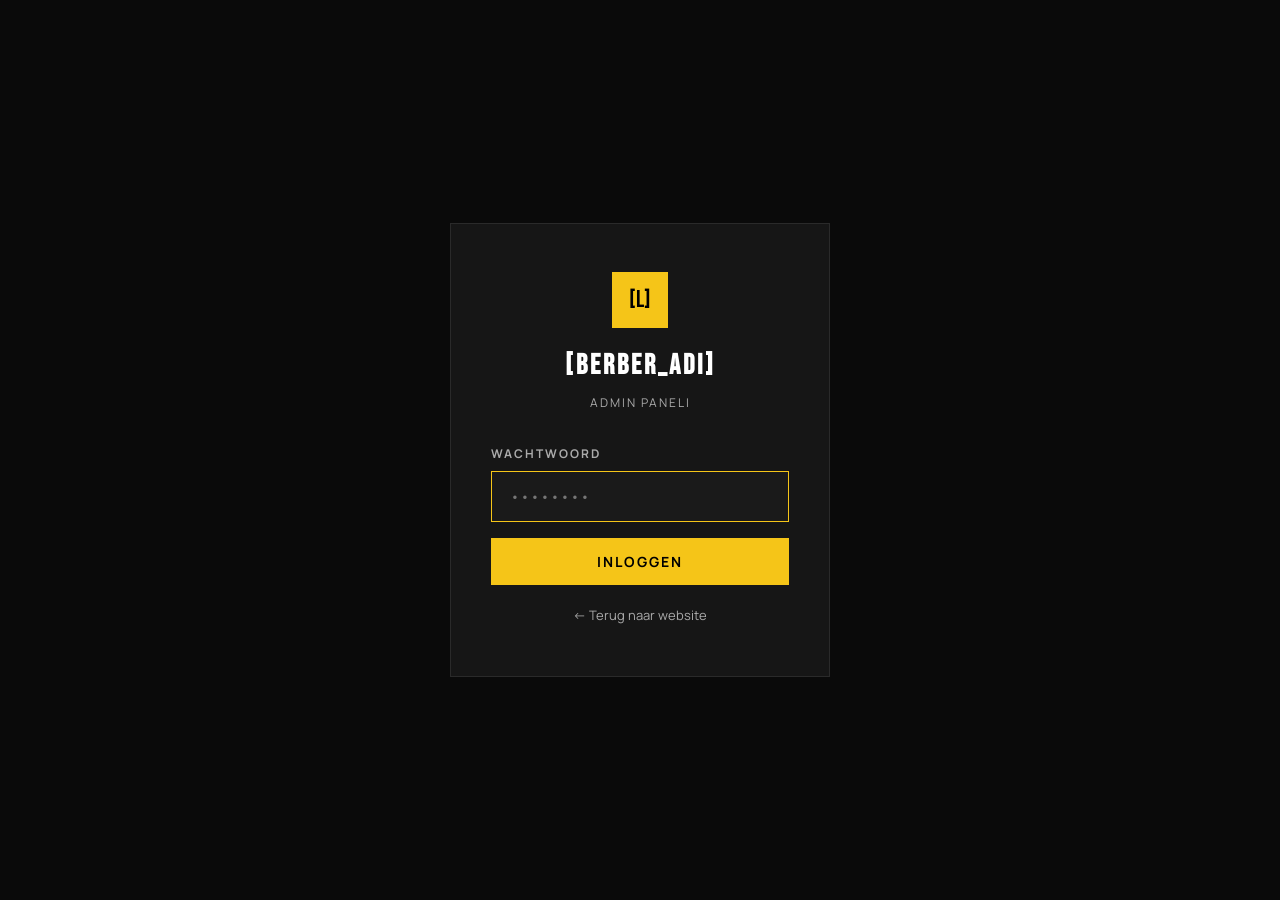
==== admin.html @ 6f7554a9 "feat(admin): add password-protected admin panel at /admin.html - Login screen with password (default" ====
<!DOCTYPE html>
<html lang="nl">
<head>
  <meta charset="UTF-8">
  <meta name="viewport" content="width=device-width, initial-scale=1.0">
  <title>Admin — [BERBER_ADI] Barbershop</title>
  <link rel="stylesheet" href="style.css">
</head>
<body class="admin-body">

  <!-- LOGIN SCREEN -->
  <div class="admin-login" id="admin-login">
    <div class="admin-login-box">
      <div class="admin-login-logo">[L]</div>
      <h1 class="admin-login-title">[BERBER_ADI]</h1>
      <p class="admin-login-sub">Admin Paneli</p>
      <div class="admin-login-error" id="login-error">Onjuist wachtwoord</div>
      <form id="login-form" class="admin-login-form">
        <div class="form-group">
          <label>Wachtwoord</label>
          <input type="password" id="login-password" placeholder="••••••••" autofocus>
        </div>
        <button type="submit" class="btn btn-primary" style="width:100%;justify-content:center;">
          Inloggen
        </button>
      </form>
      <a href="index.html" class="admin-back-link">← Terug naar website</a>
    </div>
  </div>

  <!-- ADMIN DASHBOARD -->
  <div class="admin-dashboard" id="admin-dashboard" style="display:none;">

    <!-- SIDEBAR -->
    <aside class="admin-sidebar">
      <div class="admin-sidebar-logo">
        <div class="admin-sidebar-icon">[L]</div>
        <div>
          <div class="admin-sidebar-brand">[BERBER_ADI]</div>
          <div class="admin-sidebar-role">Admin</div>
        </div>
      </div>
      <nav class="admin-nav">
        <a href="#" class="admin-nav-item active" data-view="dashboard">
          <svg width="16" height="16" viewBox="0 0 24 24" fill="none" stroke="currentColor" stroke-width="2"><rect x="3" y="3" width="7" height="7"/><rect x="14" y="3" width="7" height="7"/><rect x="14" y="14" width="7" height="7"/><rect x="3" y="14" width="7" height="7"/></svg>
          Dashboard
        </a>
        <a href="#" class="admin-nav-item" data-view="bookings">
          <svg width="16" height="16" viewBox="0 0 24 24" fill="none" stroke="currentColor" stroke-width="2"><rect x="3" y="4" width="18" height="18" rx="2"/><line x1="16" y1="2" x2="16" y2="6"/><line x1="8" y1="2" x2="8" y2="6"/><line x1="3" y1="10" x2="21" y2="10"/></svg>
          Reserveringen
        </a>
        <a href="#" class="admin-nav-item" data-view="today">
          <svg width="16" height="16" viewBox="0 0 24 24" fill="none" stroke="currentColor" stroke-width="2"><circle cx="12" cy="12" r="10"/><polyline points="12 6 12 12 16 14"/></svg>
          Vandaag
        </a>
      </nav>
      <div class="admin-sidebar-footer">
        <a href="index.html" class="admin-nav-item">
          <svg width="16" height="16" viewBox="0 0 24 24" fill="none" stroke="currentColor" stroke-width="2"><path d="M3 9l9-7 9 7v11a2 2 0 01-2 2H5a2 2 0 01-2-2z"/><polyline points="9 22 9 12 15 12 15 22"/></svg>
          Website
        </a>
        <button class="admin-nav-item admin-logout" id="btn-logout">
          <svg width="16" height="16" viewBox="0 0 24 24" fill="none" stroke="currentColor" stroke-width="2"><path d="M9 21H5a2 2 0 01-2-2V5a2 2 0 012-2h4"/><polyline points="16 17 21 12 16 7"/><line x1="21" y1="12" x2="9" y2="12"/></svg>
          Uitloggen
        </button>
      </div>
    </aside>

    <!-- MAIN CONTENT -->
    <main class="admin-main">

      <!-- DASHBOARD VIEW -->
      <div class="admin-view active" id="view-dashboard">
        <div class="admin-topbar">
          <h2 class="admin-page-title">Dashboard</h2>
          <div class="admin-date" id="admin-today-date"></div>
        </div>

        <div class="admin-stats">
          <div class="admin-stat-card">
            <div class="admin-stat-icon" style="background:rgba(245,197,24,0.1);color:var(--accent-color);">
              <svg width="20" height="20" viewBox="0 0 24 24" fill="none" stroke="currentColor" stroke-width="2"><rect x="3" y="4" width="18" height="18" rx="2"/><line x1="16" y1="2" x2="16" y2="6"/><line x1="8" y1="2" x2="8" y2="6"/><line x1="3" y1="10" x2="21" y2="10"/></svg>
            </div>
            <div class="admin-stat-value" id="stat-today">0</div>
            <div class="admin-stat-label">Vandaag</div>
          </div>
          <div class="admin-stat-card">
            <div class="admin-stat-icon" style="background:rgba(99,102,241,0.1);color:#6366f1;">
              <svg width="20" height="20" viewBox="0 0 24 24" fill="none" stroke="currentColor" stroke-width="2"><path d="M17 21v-2a4 4 0 00-4-4H5a4 4 0 00-4 4v2"/><circle cx="9" cy="7" r="4"/><path d="M23 21v-2a4 4 0 00-3-3.87"/><path d="M16 3.13a4 4 0 010 7.75"/></svg>
            </div>
            <div class="admin-stat-value" id="stat-total">0</div>
            <div class="admin-stat-label">Totaal</div>
          </div>
          <div class="admin-stat-card">
            <div class="admin-stat-icon" style="background:rgba(34,197,94,0.1);color:#22c55e;">
              <svg width="20" height="20" viewBox="0 0 24 24" fill="none" stroke="currentColor" stroke-width="2"><polyline points="20 6 9 17 4 12"/></svg>
            </div>
            <div class="admin-stat-value" id="stat-confirmed">0</div>
            <div class="admin-stat-label">Bevestigd</div>
          </div>
          <div class="admin-stat-card">
            <div class="admin-stat-icon" style="background:rgba(234,179,8,0.1);color:#eab308;">
              <svg width="20" height="20" viewBox="0 0 24 24" fill="none" stroke="currentColor" stroke-width="2"><circle cx="12" cy="12" r="10"/><line x1="12" y1="8" x2="12" y2="12"/><line x1="12" y1="16" x2="12.01" y2="16"/></svg>
            </div>
            <div class="admin-stat-value" id="stat-pending">0</div>
            <div class="admin-stat-label">In afwachting</div>
          </div>
        </div>

        <!-- RECENT BOOKINGS -->
        <div class="admin-section">
          <div class="admin-section-header">
            <h3 class="admin-section-title">Recente Reserveringen</h3>
            <a href="#" class="admin-link" data-view="bookings">Bekijk alles →</a>
          </div>
          <div id="recent-list"></div>
        </div>
      </div>

      <!-- BOOKINGS VIEW -->
      <div class="admin-view" id="view-bookings">
        <div class="admin-topbar">
          <h2 class="admin-page-title">Alle Reserveringen</h2>
          <div class="admin-filters">
            <button class="admin-filter-btn active" data-filter="all">Alle</button>
            <button class="admin-filter-btn" data-filter="pending">In afwachting</button>
            <button class="admin-filter-btn" data-filter="confirmed">Bevestigd</button>
            <button class="admin-filter-btn" data-filter="cancelled">Geannuleerd</button>
          </div>
        </div>
        <div id="bookings-list"></div>
      </div>

      <!-- TODAY VIEW -->
      <div class="admin-view" id="view-today">
        <div class="admin-topbar">
          <h2 class="admin-page-title">Vandaag</h2>
          <div class="admin-date" id="today-full-date"></div>
        </div>
        <div id="today-list"></div>
      </div>

    </main>
  </div>

  <script src="admin.js"></script>
</body>
</html>
---- style.css ----
/* ============================================
   BERBER TASLAK - Özelleştirme Değişkenleri
   ============================================
   Aşağıdaki değerleri her berber için değiştir:
   - --accent-color: Vurgu rengi (varsayılan sarı)
   - Font ve renkleri isteğe göre ayarla
   ============================================ */

@import url('https://fonts.googleapis.com/css2?family=Bebas+Neue&family=Manrope:wght@300;400;500;600;700&display=swap');

:root {
  --bg-primary: #0e0e0e;
  --bg-secondary: #161616;
  --bg-card: #1a1a1a;
  --accent-color: #f5c518;
  --accent-hover: #c9a200;
  --text-primary: #ffffff;
  --text-secondary: #aaaaaa;
  --border-color: #2a2a2a;
  --font-heading: 'Bebas Neue', sans-serif;
  --font-body: 'Manrope', sans-serif;
}

/* ---- RESET & BASE ---- */
*, *::before, *::after { box-sizing: border-box; margin: 0; padding: 0; }

html { scroll-behavior: smooth; }

body {
  background-color: var(--bg-primary);
  color: var(--text-primary);
  font-family: var(--font-body);
  font-size: 16px;
  line-height: 1.6;
  overflow-x: hidden;
}

a { text-decoration: none; color: inherit; }
img { max-width: 100%; display: block; }
ul { list-style: none; }

/* ---- UTILITY ---- */
.container { max-width: 1200px; margin: 0 auto; padding: 0 24px; }
.section-pad { padding: 100px 0; }
.section-pad-sm { padding: 60px 0; }

.tag {
  display: inline-block;
  font-family: var(--font-body);
  font-size: 12px;
  font-weight: 700;
  letter-spacing: 3px;
  text-transform: uppercase;
  color: var(--accent-color);
  margin-bottom: 16px;
}

.section-title {
  font-family: var(--font-heading);
  font-size: clamp(42px, 7vw, 80px);
  letter-spacing: 3px;
  line-height: 1;
  text-transform: uppercase;
  margin-bottom: 20px;
}

.section-title span { color: var(--accent-color); }

.section-desc {
  font-size: 16px;
  color: var(--text-secondary);
  max-width: 560px;
  line-height: 1.8;
}

.divider {
  width: 60px;
  height: 3px;
  background: var(--accent-color);
  margin: 24px 0;
}

/* ---- BUTTONS ---- */
.btn {
  display: inline-flex;
  align-items: center;
  gap: 10px;
  padding: 14px 32px;
  font-family: var(--font-body);
  font-size: 14px;
  font-weight: 700;
  letter-spacing: 2px;
  text-transform: uppercase;
  border: none;
  cursor: pointer;
  transition: all 0.3s ease;
}

.btn-primary {
  background: var(--accent-color);
  color: #000;
}

.btn-primary:hover {
  background: var(--accent-hover);
  transform: translateY(-2px);
}

.btn-outline {
  background: transparent;
  color: var(--text-primary);
  border: 2px solid var(--text-primary);
}

.btn-outline:hover {
  background: var(--text-primary);
  color: #000;
  transform: translateY(-2px);
}

.btn-dark {
  background: #000;
  color: var(--text-primary);
  border: 2px solid #000;
}

.btn-dark:hover {
  background: var(--accent-color);
  border-color: var(--accent-color);
  color: #000;
  transform: translateY(-2px);
}

/* ---- NAVBAR ---- */
.navbar {
  position: fixed;
  top: 0; left: 0; right: 0;
  z-index: 1000;
  padding: 0 32px;
  height: 80px;
  display: flex;
  align-items: center;
  justify-content: space-between;
  background: rgba(10, 10, 10, 0.97);
  backdrop-filter: blur(16px);
  border-bottom: 1px solid rgba(255,255,255,0.06);
  transition: background 0.3s;
}

.navbar.scrolled {
  background: rgba(8,8,8,1);
  box-shadow: 0 4px 40px rgba(0,0,0,0.7);
}

/* LOGO */
.nav-logo {
  display: flex;
  align-items: center;
  gap: 14px;
  text-decoration: none;
}

.nav-logo img {
  height: 52px;
  width: auto;
  object-fit: contain;
}

.nav-logo-placeholder {
  width: 52px;
  height: 52px;
  background: var(--accent-color);
  display: flex;
  align-items: center;
  justify-content: center;
  font-family: var(--font-heading);
  font-size: 24px;
  color: #000;
  letter-spacing: 1px;
  flex-shrink: 0;
}

/* Logo metni — iki satır: isim üstte, BARBERSHOP altta */
.nav-brand {
  display: flex;
  flex-direction: column;
  line-height: 1.1;
}

.nav-brand-name {
  font-family: var(--font-heading);
  font-size: 20px;
  letter-spacing: 3px;
  color: var(--text-primary);
  text-transform: uppercase;
}

.nav-brand-sub {
  font-family: var(--font-heading);
  font-size: 13px;
  letter-spacing: 5px;
  color: var(--accent-color);
  text-transform: uppercase;
}

/* NAV MENU */
.nav-menu {
  display: flex;
  align-items: center;
  gap: 32px;
}

.nav-menu a {
  font-size: 12px;
  font-weight: 700;
  letter-spacing: 2.5px;
  text-transform: uppercase;
  color: var(--text-secondary);
  transition: color 0.3s;
  position: relative;
  white-space: nowrap;
}

.nav-menu a::after {
  content: '';
  position: absolute;
  bottom: -4px; left: 0; right: 0;
  height: 2px;
  background: var(--accent-color);
  transform: scaleX(0);
  transition: transform 0.3s;
}

.nav-menu a:hover,
.nav-menu a.active { color: var(--text-primary); }

.nav-menu a:hover::after,
.nav-menu a.active::after { transform: scaleX(1); }

/* NAV BUTONLAR — birebir: outline "ARA" + dolu "RANDEVU AL" */
.nav-actions {
  display: flex;
  align-items: center;
  gap: 10px;
}

.nav-btn-call {
  display: inline-flex;
  align-items: center;
  gap: 8px;
  padding: 11px 22px;
  font-family: var(--font-body);
  font-size: 12px;
  font-weight: 700;
  letter-spacing: 2px;
  text-transform: uppercase;
  color: var(--text-primary);
  background: transparent;
  border: 1.5px solid rgba(255,255,255,0.5);
  cursor: pointer;
  transition: all 0.3s;
  white-space: nowrap;
}

.nav-btn-call:hover {
  border-color: var(--text-primary);
  background: rgba(255,255,255,0.05);
}

.nav-btn-book {
  display: inline-flex;
  align-items: center;
  gap: 8px;
  padding: 11px 22px;
  font-family: var(--font-body);
  font-size: 12px;
  font-weight: 700;
  letter-spacing: 2px;
  text-transform: uppercase;
  color: #000;
  background: var(--accent-color);
  border: 1.5px solid var(--accent-color);
  cursor: pointer;
  transition: all 0.3s;
  white-space: nowrap;
}

.nav-btn-book:hover {
  background: var(--accent-hover);
  border-color: var(--accent-hover);
}

.nav-phone { display: none; }

.hamburger {
  display: none;
  flex-direction: column;
  gap: 5px;
  background: none;
  border: none;
  cursor: pointer;
  padding: 4px;
}

.hamburger span {
  display: block;
  width: 26px;
  height: 2px;
  background: var(--text-primary);
  transition: all 0.3s;
}

.hamburger.open span:nth-child(1) { transform: translateY(7px) rotate(45deg); }
.hamburger.open span:nth-child(2) { opacity: 0; }
.hamburger.open span:nth-child(3) { transform: translateY(-7px) rotate(-45deg); }

/* Mobile menu */
.mobile-menu {
  display: none;
  position: fixed;
  top: 80px; left: 0; right: 0;
  background: var(--bg-secondary);
  border-bottom: 1px solid var(--border-color);
  padding: 32px 24px;
  z-index: 999;
  flex-direction: column;
  gap: 24px;
}

.mobile-menu.open { display: flex; }

.mobile-menu a {
  font-size: 15px;
  font-weight: 600;
  letter-spacing: 2px;
  text-transform: uppercase;
  color: var(--text-secondary);
  transition: color 0.3s;
  border-bottom: 1px solid var(--border-color);
  padding-bottom: 16px;
}

.mobile-menu a:last-child { border-bottom: none; }
.mobile-menu a:hover { color: var(--accent-color); }

/* ---- LANG SWITCHER ---- */
.lang-switcher {
  display: flex;
  align-items: center;
  gap: 2px;
  margin-right: 6px;
  border: 1.5px solid rgba(255,255,255,0.2);
  padding: 4px 2px;
}

.lang-btn {
  background: none;
  border: none;
  color: var(--text-secondary);
  font-family: var(--font-body);
  font-size: 11px;
  font-weight: 700;
  letter-spacing: 1.5px;
  cursor: pointer;
  padding: 3px 8px;
  transition: color 0.2s;
  text-transform: uppercase;
}

.lang-btn.active { color: var(--accent-color); }
.lang-btn:hover:not(.active) { color: var(--text-primary); }

.lang-divider {
  color: rgba(255,255,255,0.2);
  font-size: 12px;
  pointer-events: none;
}

/* ---- HERO DEKORATİF ARKA PLAN YAZISI ---- */
.hero-deco {
  position: absolute;
  inset: 0;
  z-index: 1;
  display: flex;
  align-items: center;
  justify-content: center;
  pointer-events: none;
  overflow: hidden;
}

.hero-deco-text {
  font-family: var(--font-heading);
  font-size: clamp(100px, 18vw, 260px);
  letter-spacing: 12px;
  text-transform: uppercase;
  color: transparent;
  -webkit-text-stroke: 1.5px rgba(255,255,255,0.10);
  white-space: nowrap;
  user-select: none;
  line-height: 0.85;
  text-align: center;
}

/* ---- HERO ---- */
.hero {
  min-height: 100vh;
  position: relative;
  display: flex;
  align-items: flex-end;
  padding-bottom: 100px;
  overflow: hidden;
}

/* HERO ARKA PLAN FOTO PLACEHOLDER */
.hero-bg {
  position: absolute;
  inset: 0;
  background-color: #1a1a1a;
  background-image: url('images/hero-bg.jpg'); /* HERO FOTOĞRAFI BURAYA */
  background-size: cover;
  background-position: center top;
}

.hero-bg::after {
  content: '';
  position: absolute;
  inset: 0;
  background: linear-gradient(
    to bottom,
    rgba(0,0,0,0.3) 0%,
    rgba(0,0,0,0.5) 40%,
    rgba(14,14,14,0.95) 100%
  );
}

.hero-content {
  position: relative;
  z-index: 2;
  width: 100%;
}

.hero-content .container {
  display: flex;
  flex-direction: column;
  gap: 32px;
}

.hero-eyebrow {
  font-size: 13px;
  font-weight: 700;
  letter-spacing: 5px;
  text-transform: uppercase;
  color: var(--accent-color);
}

.hero-title {
  font-family: var(--font-heading);
  font-size: clamp(60px, 12vw, 160px);
  line-height: 0.9;
  letter-spacing: 4px;
  text-transform: uppercase;
}

.hero-title .highlight { color: var(--accent-color); }

.hero-subtitle {
  font-size: 17px;
  color: var(--text-secondary);
  max-width: 500px;
  line-height: 1.8;
}

.hero-actions {
  display: flex;
  gap: 16px;
  flex-wrap: wrap;
}

.hero-rating {
  display: flex;
  align-items: center;
  gap: 14px;
  padding: 16px 24px;
  background: rgba(255,255,255,0.05);
  border: 1px solid var(--border-color);
  backdrop-filter: blur(10px);
  width: fit-content;
}

.hero-rating .stars { color: var(--accent-color); font-size: 18px; letter-spacing: 3px; }
.hero-rating .rating-text { font-size: 13px; color: var(--text-secondary); }
.hero-rating .rating-text strong { color: var(--text-primary); font-size: 20px; display: block; }

/* ---- SERVICES GRID ---- */
.services-grid {
  display: grid;
  grid-template-columns: repeat(3, 1fr);
  gap: 2px;
  margin-top: 60px;
}

.service-card {
  position: relative;
  overflow: hidden;
  aspect-ratio: 4/5;
  background: var(--bg-card);
  cursor: pointer;
}

/* SERVİS KART FOTOĞRAF PLACEHOLDER */
.service-card-img {
  width: 100%;
  height: 100%;
  object-fit: cover;
  transition: transform 0.6s ease;
}

.service-card-placeholder {
  width: 100%;
  height: 100%;
  background: linear-gradient(135deg, #1a1a1a 0%, #2a2a2a 100%);
  display: flex;
  align-items: center;
  justify-content: center;
  font-family: var(--font-heading);
  font-size: 40px;
  color: var(--border-color);
  letter-spacing: 3px;
}

.service-card:hover .service-card-img { transform: scale(1.05); }

.service-card-overlay {
  position: absolute;
  inset: 0;
  background: linear-gradient(to top, rgba(0,0,0,0.9) 0%, rgba(0,0,0,0.1) 60%);
  display: flex;
  flex-direction: column;
  justify-content: flex-end;
  padding: 32px;
  transition: background 0.3s;
}

.service-card:hover .service-card-overlay {
  background: linear-gradient(to top, rgba(0,0,0,0.95) 0%, rgba(0,0,0,0.4) 60%);
}

.service-card-name {
  font-family: var(--font-heading);
  font-size: 28px;
  letter-spacing: 2px;
  color: var(--accent-color);
  margin-bottom: 8px;
}

.service-card-desc {
  font-size: 14px;
  color: rgba(255,255,255,0.7);
  line-height: 1.6;
}

/* ---- ABOUT SECTION ---- */
.about-section {
  background: var(--bg-secondary);
}

.about-grid {
  display: grid;
  grid-template-columns: 1fr 1fr;
  gap: 80px;
  align-items: center;
}

.about-image-wrap {
  position: relative;
}

/* HAKKIMIZDA FOTOĞRAF PLACEHOLDER */
.about-image {
  width: 100%;
  aspect-ratio: 3/4;
  object-fit: cover;
}

.about-image-placeholder {
  width: 100%;
  aspect-ratio: 3/4;
  background: linear-gradient(135deg, #1a1a1a, #252525);
  display: flex;
  align-items: center;
  justify-content: center;
  font-family: var(--font-heading);
  font-size: 18px;
  letter-spacing: 4px;
  color: var(--border-color);
  text-transform: uppercase;
}

.about-image-badge {
  position: absolute;
  bottom: -24px;
  right: -24px;
  width: 120px;
  height: 120px;
  background: var(--accent-color);
  display: flex;
  flex-direction: column;
  align-items: center;
  justify-content: center;
  gap: 2px;
}

.about-image-badge .years {
  font-family: var(--font-heading);
  font-size: 48px;
  color: #000;
  line-height: 1;
}

.about-image-badge .years-text {
  font-size: 10px;
  font-weight: 700;
  letter-spacing: 2px;
  color: #000;
  text-transform: uppercase;
  text-align: center;
}

.about-stats {
  display: grid;
  grid-template-columns: 1fr 1fr;
  gap: 24px;
  margin-top: 48px;
}

.stat-box {
  padding: 24px;
  border: 1px solid var(--border-color);
  background: var(--bg-card);
}

.stat-number {
  font-family: var(--font-heading);
  font-size: 48px;
  color: var(--accent-color);
  line-height: 1;
}

.stat-label {
  font-size: 12px;
  font-weight: 600;
  letter-spacing: 2px;
  text-transform: uppercase;
  color: var(--text-secondary);
  margin-top: 8px;
}

/* ---- PRICING ---- */
.pricing-grid {
  display: grid;
  grid-template-columns: repeat(auto-fit, minmax(300px, 1fr));
  gap: 2px;
  margin-top: 60px;
}

.pricing-category {
  background: var(--bg-card);
  padding: 40px;
}

.pricing-cat-title {
  font-family: var(--font-heading);
  font-size: 32px;
  letter-spacing: 2px;
  color: var(--accent-color);
  margin-bottom: 32px;
  padding-bottom: 16px;
  border-bottom: 1px solid var(--border-color);
}

.pricing-item {
  display: flex;
  justify-content: space-between;
  align-items: flex-start;
  padding: 16px 0;
  border-bottom: 1px solid rgba(255,255,255,0.05);
}

.pricing-item:last-child { border-bottom: none; }

.pricing-item-info {}

.pricing-item-name {
  font-size: 15px;
  font-weight: 600;
  color: var(--text-primary);
}

.pricing-item-desc {
  font-size: 13px;
  color: var(--text-secondary);
  margin-top: 4px;
}

.pricing-item-price {
  font-family: var(--font-heading);
  font-size: 22px;
  color: var(--accent-color);
  letter-spacing: 1px;
  white-space: nowrap;
  margin-left: 16px;
}

/* ---- GALLERY ---- */
.gallery-grid {
  display: grid;
  grid-template-columns: repeat(4, 1fr);
  grid-template-rows: repeat(2, 280px);
  gap: 4px;
  margin-top: 60px;
}

.gallery-item {
  overflow: hidden;
  cursor: pointer;
  position: relative;
  background: var(--bg-card);
}

.gallery-item.large {
  grid-column: span 2;
  grid-row: span 2;
}

.gallery-item img {
  width: 100%;
  height: 100%;
  object-fit: cover;
  transition: transform 0.6s ease;
}

/* GALERİ FOTOĞRAF PLACEHOLDER */
.gallery-placeholder {
  width: 100%;
  height: 100%;
  background: linear-gradient(135deg, #1a1a1a, #222);
  display: flex;
  align-items: center;
  justify-content: center;
  flex-direction: column;
  gap: 8px;
  color: var(--border-color);
  font-family: var(--font-heading);
  font-size: 14px;
  letter-spacing: 3px;
}

.gallery-placeholder svg { opacity: 0.3; }

.gallery-item:hover img { transform: scale(1.05); }

.gallery-item-overlay {
  position: absolute;
  inset: 0;
  background: rgba(0,0,0,0.4);
  opacity: 0;
  transition: opacity 0.3s;
  display: flex;
  align-items: center;
  justify-content: center;
}

.gallery-item:hover .gallery-item-overlay { opacity: 1; }

.gallery-zoom-icon {
  width: 48px;
  height: 48px;
  border: 2px solid var(--accent-color);
  border-radius: 50%;
  display: flex;
  align-items: center;
  justify-content: center;
  color: var(--accent-color);
  font-size: 20px;
}

/* ---- APPOINTMENT ---- */
.appointment-section {
  background: var(--bg-secondary);
}

.appointment-grid {
  display: grid;
  grid-template-columns: 1fr 1fr;
  gap: 80px;
  align-items: start;
}

.appointment-form {
  display: flex;
  flex-direction: column;
  gap: 20px;
}

.form-row {
  display: grid;
  grid-template-columns: 1fr 1fr;
  gap: 16px;
}

.form-group {
  display: flex;
  flex-direction: column;
  gap: 8px;
}

.form-group label {
  font-size: 12px;
  font-weight: 700;
  letter-spacing: 2px;
  text-transform: uppercase;
  color: var(--text-secondary);
}

.form-group input,
.form-group select,
.form-group textarea {
  background: var(--bg-card);
  border: 1px solid var(--border-color);
  color: var(--text-primary);
  padding: 14px 18px;
  font-family: var(--font-body);
  font-size: 15px;
  outline: none;
  transition: border-color 0.3s;
  width: 100%;
  appearance: none;
}

.form-group input:focus,
.form-group select:focus,
.form-group textarea:focus {
  border-color: var(--accent-color);
}

.form-group select option { background: var(--bg-card); }
.form-group textarea { resize: vertical; min-height: 120px; }

.form-note {
  font-size: 13px;
  color: var(--text-secondary);
  margin-top: 8px;
}

.contact-info {
  display: flex;
  flex-direction: column;
  gap: 32px;
}

.contact-card {
  padding: 32px;
  background: var(--bg-card);
  border: 1px solid var(--border-color);
  display: flex;
  gap: 20px;
  align-items: flex-start;
  transition: border-color 0.3s;
}

.contact-card:hover { border-color: var(--accent-color); }

.contact-icon {
  width: 48px;
  height: 48px;
  background: var(--accent-color);
  display: flex;
  align-items: center;
  justify-content: center;
  flex-shrink: 0;
  color: #000;
  font-size: 20px;
}

.contact-card-title {
  font-size: 12px;
  font-weight: 700;
  letter-spacing: 2px;
  text-transform: uppercase;
  color: var(--text-secondary);
  margin-bottom: 6px;
}

.contact-card-value {
  font-size: 17px;
  font-weight: 600;
  color: var(--text-primary);
}

.contact-card-sub {
  font-size: 13px;
  color: var(--text-secondary);
  margin-top: 4px;
}

/* ---- WHATSAPP FLOAT BUTTON ---- */
.whatsapp-float {
  position: fixed;
  bottom: 32px;
  right: 32px;
  z-index: 999;
  width: 60px;
  height: 60px;
  background: #25d366;
  border-radius: 50%;
  display: flex;
  align-items: center;
  justify-content: center;
  box-shadow: 0 4px 24px rgba(37, 211, 102, 0.4);
  transition: all 0.3s;
}

.whatsapp-float:hover {
  transform: scale(1.1);
  box-shadow: 0 6px 32px rgba(37, 211, 102, 0.6);
}

.whatsapp-float svg {
  width: 30px;
  height: 30px;
  fill: white;
}

/* ---- FOOTER ---- */
.footer {
  background: #000;
  padding: 60px 0 32px;
  border-top: 1px solid var(--border-color);
}

.footer-grid {
  display: grid;
  grid-template-columns: 2fr 1fr 1fr 1fr;
  gap: 48px;
  padding-bottom: 48px;
  border-bottom: 1px solid var(--border-color);
}

.footer-brand-name {
  font-family: var(--font-heading);
  font-size: 32px;
  letter-spacing: 4px;
  color: var(--text-primary);
  margin-top: 16px;
  margin-bottom: 12px;
}

.footer-brand-desc {
  font-size: 14px;
  color: var(--text-secondary);
  line-height: 1.8;
  max-width: 280px;
}

.footer-col-title {
  font-family: var(--font-heading);
  font-size: 18px;
  letter-spacing: 3px;
  color: var(--accent-color);
  margin-bottom: 20px;
}

.footer-col a {
  display: block;
  font-size: 14px;
  color: var(--text-secondary);
  padding: 6px 0;
  transition: color 0.3s;
}

.footer-col a:hover { color: var(--text-primary); }

.footer-bottom {
  padding-top: 32px;
  display: flex;
  justify-content: space-between;
  align-items: center;
  font-size: 13px;
  color: var(--text-secondary);
}

/* ---- HERO PHOTO PLACEHOLDER VISUAL ---- */
.hero-bg-placeholder {
  position: absolute;
  inset: 0;
  background: linear-gradient(135deg, #111 0%, #1a1a1a 100%);
  display: flex;
  align-items: center;
  justify-content: center;
}

.hero-bg-placeholder::after {
  content: '';
  position: absolute;
  inset: 0;
  background: linear-gradient(
    to bottom,
    rgba(0,0,0,0) 0%,
    rgba(14,14,14,0.98) 100%
  );
}

/* ---- PAGE HEADER ---- */
.page-header {
  padding: 160px 0 80px;
  background: var(--bg-secondary);
  position: relative;
  overflow: hidden;
}

.page-header::before {
  content: '';
  position: absolute;
  top: -100px;
  right: -100px;
  width: 400px;
  height: 400px;
  border: 1px solid var(--border-color);
  border-radius: 50%;
  opacity: 0.3;
}

.page-header-title {
  font-family: var(--font-heading);
  font-size: clamp(50px, 10vw, 120px);
  letter-spacing: 4px;
  line-height: 1;
}

.page-header-title span { color: var(--accent-color); }

.breadcrumb {
  display: flex;
  align-items: center;
  gap: 8px;
  margin-top: 16px;
  font-size: 13px;
  color: var(--text-secondary);
}

.breadcrumb a { color: var(--accent-color); transition: opacity 0.3s; }
.breadcrumb a:hover { opacity: 0.7; }

/* ---- LIGHTBOX ---- */
.lightbox {
  display: none;
  position: fixed;
  inset: 0;
  z-index: 9999;
  background: rgba(0,0,0,0.95);
  align-items: center;
  justify-content: center;
}

.lightbox.open { display: flex; }

.lightbox img {
  max-width: 90vw;
  max-height: 90vh;
  object-fit: contain;
}

.lightbox-close {
  position: absolute;
  top: 24px;
  right: 32px;
  font-size: 36px;
  color: var(--text-primary);
  cursor: pointer;
  line-height: 1;
  transition: color 0.3s;
}

.lightbox-close:hover { color: var(--accent-color); }

/* ---- FORM SUCCESS ---- */
.form-success {
  display: none;
  padding: 20px 24px;
  background: rgba(37, 211, 102, 0.1);
  border: 1px solid #25d366;
  color: #25d366;
  font-size: 14px;
  font-weight: 600;
  letter-spacing: 1px;
}

/* ============================================
   RESPONSIVE
   ============================================ */
@media (max-width: 1024px) {
  .services-grid { grid-template-columns: repeat(2, 1fr); }
  .about-grid { grid-template-columns: 1fr; gap: 48px; }
  .about-image-wrap { max-width: 480px; }
  .footer-grid { grid-template-columns: 1fr 1fr; }
  .gallery-grid { grid-template-columns: repeat(3, 1fr); grid-template-rows: repeat(2, 220px); }
  .gallery-item.large { grid-column: span 1; grid-row: span 1; }
}

@media (max-width: 768px) {
  .nav-menu, .nav-phone { display: none; }
  .hamburger { display: flex; }
  .nav-actions .btn { display: none; }

  .hero-title { font-size: clamp(50px, 15vw, 80px); }

  .services-grid { grid-template-columns: 1fr; }
  .service-card { aspect-ratio: 16/9; }

  .pricing-grid { grid-template-columns: 1fr; }

  .gallery-grid {
    grid-template-columns: repeat(2, 1fr);
    grid-template-rows: repeat(3, 200px);
  }

  .appointment-grid { grid-template-columns: 1fr; }
  .form-row { grid-template-columns: 1fr; }

  .footer-grid { grid-template-columns: 1fr; gap: 32px; }
  .footer-bottom { flex-direction: column; gap: 12px; text-align: center; }

  .about-stats { grid-template-columns: 1fr 1fr; }

  .section-pad { padding: 60px 0; }
}

@media (max-width: 480px) {
  .hero-actions { flex-direction: column; }
  .hero-actions .btn { width: 100%; justify-content: center; }
  .gallery-grid { grid-template-columns: 1fr; grid-template-rows: auto; }
  .gallery-item { height: 200px; }
}

/* ============================================
   BOOKING WIZARD
   ============================================ */
.wizard-section { background: var(--bg-primary); padding: 28px 0 100px; }

.wizard-progress {
  display: flex;
  align-items: center;
  justify-content: space-between;
  max-width: 640px;
  margin: 0 auto 20px;
  padding: 0 12px;
}

.wizard-step-indicator {
  display: flex;
  flex-direction: column;
  align-items: center;
  gap: 6px;
  flex-shrink: 0;
  z-index: 2;
}

.wizard-step-circle {
  width: 32px;
  height: 32px;
  border-radius: 50%;
  background: var(--bg-card);
  border: 2px solid var(--border-color);
  color: var(--text-secondary);
  display: flex;
  align-items: center;
  justify-content: center;
  font-weight: 700;
  font-size: 13px;
  transition: all 0.3s ease;
}

.wizard-step-label {
  font-size: 10px;
  font-weight: 700;
  letter-spacing: 1.5px;
  text-transform: uppercase;
  color: var(--text-secondary);
  transition: color 0.3s;
}

.wizard-step-indicator.active .wizard-step-circle {
  background: var(--accent-color);
  border-color: var(--accent-color);
  color: #000;
}

.wizard-step-indicator.active .wizard-step-label { color: var(--text-primary); }

.wizard-step-indicator.completed .wizard-step-circle {
  background: var(--accent-color);
  border-color: var(--accent-color);
  color: #000;
}

.wizard-step-indicator.completed .wizard-step-label { color: var(--accent-color); }

.wizard-step-line {
  flex: 1;
  height: 1px;
  background: var(--border-color);
  margin: 0 6px 18px;
  transition: background 0.3s;
}

.wizard-step-line.completed { background: var(--accent-color); }

.wizard-body {
  background: var(--bg-secondary);
  border: 1px solid var(--border-color);
  padding: 32px;
  max-width: 720px;
  margin: 0 auto;
}

.wizard-step { display: none; animation: fadeIn 0.3s ease; }
.wizard-step.active { display: block; }

@keyframes fadeIn {
  from { opacity: 0; transform: translateY(8px); }
  to { opacity: 1; transform: translateY(0); }
}

.wizard-step-title {
  font-family: var(--font-heading);
  font-size: 26px;
  letter-spacing: 2px;
  text-transform: uppercase;
  margin-bottom: 4px;
}

.wizard-step-desc {
  color: var(--text-secondary);
  font-size: 13px;
  margin-bottom: 20px;
}

/* ---- BOOKING SERVICE LIST ---- */
.booking-grid {
  display: flex;
  flex-direction: column;
  gap: 8px;
}

.booking-card {
  position: relative;
  background: var(--bg-card);
  border: 1px solid var(--border-color);
  padding: 14px 18px;
  cursor: pointer;
  font-family: var(--font-body);
  color: var(--text-primary);
  transition: all 0.2s ease;
  display: flex;
  align-items: center;
  gap: 14px;
  text-align: left;
  width: 100%;
  aspect-ratio: auto;
  height: auto;
}

.booking-card:hover { border-color: var(--accent-color); }

.booking-card.selected {
  border-color: var(--accent-color);
  background: rgba(245, 197, 24, 0.05);
}

.booking-card-icon {
  width: 36px;
  height: 36px;
  flex-shrink: 0;
  background: rgba(245, 197, 24, 0.08);
  color: var(--accent-color);
  display: flex;
  align-items: center;
  justify-content: center;
  transition: all 0.2s;
}

.booking-card-icon svg { width: 18px; height: 18px; }

.booking-card.selected .booking-card-icon {
  background: var(--accent-color);
  color: #000;
}

.booking-card-name {
  font-weight: 600;
  font-size: 14px;
  flex: 1;
}

.booking-card-meta {
  display: flex;
  align-items: center;
  gap: 12px;
  font-size: 12px;
  margin-left: auto;
}

.booking-card-duration { color: var(--text-secondary); }
.booking-card-price { color: var(--accent-color); font-weight: 700; }

.booking-card-badge {
  position: absolute;
  top: 50%;
  right: -1px;
  transform: translateY(-50%);
  background: var(--accent-color);
  color: #000;
  font-size: 9px;
  font-weight: 700;
  letter-spacing: 1px;
  text-transform: uppercase;
  padding: 3px 8px;
}

/* ---- CALENDAR ---- */
.calendar {
  max-width: 420px;
  background: var(--bg-card);
  border: 1px solid var(--border-color);
  padding: 16px;
}

.calendar-header {
  display: flex;
  justify-content: space-between;
  align-items: center;
  margin-bottom: 14px;
}

.calendar-month-label {
  font-family: var(--font-heading);
  font-size: 17px;
  letter-spacing: 2px;
  text-transform: uppercase;
}

.calendar-nav {
  width: 28px;
  height: 28px;
  background: var(--bg-secondary);
  border: 1px solid var(--border-color);
  color: var(--text-primary);
  cursor: pointer;
  display: flex;
  align-items: center;
  justify-content: center;
  transition: all 0.2s;
}

.calendar-nav svg { width: 14px; height: 14px; }

.calendar-nav:hover { border-color: var(--accent-color); color: var(--accent-color); }
.calendar-nav:disabled { opacity: 0.3; cursor: not-allowed; }

.calendar-weekdays {
  display: grid;
  grid-template-columns: repeat(7, 1fr);
  gap: 2px;
  margin-bottom: 4px;
}

.calendar-weekdays span {
  text-align: center;
  font-size: 10px;
  font-weight: 700;
  letter-spacing: 1px;
  color: var(--text-secondary);
  text-transform: uppercase;
  padding: 5px 0;
}

.calendar-grid {
  display: grid;
  grid-template-columns: repeat(7, 1fr);
  gap: 2px;
}

.calendar-day {
  aspect-ratio: 1;
  display: flex;
  align-items: center;
  justify-content: center;
  background: var(--bg-secondary);
  border: 1px solid transparent;
  color: var(--text-primary);
  font-weight: 500;
  font-size: 13px;
  cursor: pointer;
  transition: all 0.15s;
  font-family: var(--font-body);
}

.calendar-day:hover:not(:disabled):not(.empty) {
  border-color: var(--accent-color);
  color: var(--accent-color);
}

.calendar-day.empty { background: transparent; cursor: default; pointer-events: none; }
.calendar-day.disabled { color: #3a3a3a; cursor: not-allowed; background: transparent; }
.calendar-day.today { border-color: var(--text-secondary); }
.calendar-day.selected { background: var(--accent-color); color: #000; font-weight: 700; border-color: var(--accent-color); }

/* ---- TIME GRID ---- */
.time-section { margin-bottom: 16px; }

.time-section-title {
  font-size: 10px;
  font-weight: 700;
  letter-spacing: 2px;
  text-transform: uppercase;
  color: var(--accent-color);
  margin-bottom: 8px;
}

.time-grid {
  display: grid;
  grid-template-columns: repeat(auto-fill, minmax(76px, 1fr));
  gap: 6px;
}

.time-slot {
  padding: 9px 6px;
  background: var(--bg-card);
  border: 1px solid var(--border-color);
  color: var(--text-primary);
  font-family: var(--font-body);
  font-weight: 600;
  font-size: 13px;
  cursor: pointer;
  transition: all 0.15s;
  text-align: center;
}

.time-slot:hover:not(:disabled) { border-color: var(--accent-color); color: var(--accent-color); }
.time-slot.selected { background: var(--accent-color); color: #000; border-color: var(--accent-color); }
.time-slot:disabled { opacity: 0.25; cursor: not-allowed; text-decoration: line-through; }

/* ---- WIZARD FORM ---- */
.wizard-form {
  display: flex;
  flex-direction: column;
  gap: 14px;
  max-width: 480px;
}

/* ---- SUMMARY ---- */
.summary-card {
  background: var(--bg-card);
  border: 1px solid var(--border-color);
  padding: 20px;
}

.summary-row {
  display: flex;
  justify-content: space-between;
  align-items: center;
  padding: 10px 0;
  border-bottom: 1px solid var(--border-color);
}

.summary-row:last-child { border-bottom: none; }

.summary-label {
  font-size: 11px;
  font-weight: 700;
  letter-spacing: 1.5px;
  text-transform: uppercase;
  color: var(--text-secondary);
}

.summary-value { font-size: 14px; font-weight: 600; text-align: right; }

.summary-total .summary-label { color: var(--accent-color); }
.summary-total .summary-value {
  font-size: 20px;
  color: var(--accent-color);
  font-family: var(--font-heading);
  letter-spacing: 1px;
}

/* ---- WIZARD NAV (sticky) ---- */
.wizard-nav {
  position: fixed;
  bottom: 0;
  left: 0;
  right: 0;
  z-index: 100;
  display: flex;
  justify-content: space-between;
  align-items: center;
  padding: 14px 24px;
  background: rgba(14, 14, 14, 0.95);
  border-top: 1px solid var(--border-color);
  backdrop-filter: blur(10px);
  gap: 12px;
}

.wizard-btn-prev {
  background: transparent;
  border: 1px solid var(--border-color);
  color: var(--text-primary);
  padding: 10px 20px;
  font-size: 12px;
}

.wizard-btn-prev:hover:not(:disabled) { border-color: var(--accent-color); color: var(--accent-color); }
.wizard-btn-prev:disabled { opacity: 0.3; cursor: not-allowed; }
.wizard-btn-next:disabled { opacity: 0.4; cursor: not-allowed; }

.wizard-btn-next,
.wizard-btn-confirm { margin-left: auto; padding: 10px 24px; font-size: 12px; }

/* ---- SUCCESS ---- */
.wizard-success {
  display: none;
  text-align: center;
  padding: 32px 0;
}

.wizard-success.active { display: block; animation: fadeIn 0.4s ease; }

.wizard-success-icon {
  width: 64px;
  height: 64px;
  margin: 0 auto 20px;
  border-radius: 50%;
  background: rgba(245, 197, 24, 0.1);
  color: var(--accent-color);
  display: flex;
  align-items: center;
  justify-content: center;
}

/* ---- WIZARD RESPONSIVE ---- */
@media (max-width: 768px) {
  .wizard-body { padding: 20px 16px; }
  .wizard-step-label { display: none; }
  .wizard-step-line { margin-bottom: 0; }
  .wizard-nav { padding: 12px 16px; }
  .booking-card-badge { display: none; }
}

@media (max-width: 480px) {
  .wizard-step-circle { width: 28px; height: 28px; font-size: 12px; }
  .time-grid { grid-template-columns: repeat(4, 1fr); }
  .booking-card-meta { flex-direction: column; gap: 2px; align-items: flex-end; }
}

/* ============================================
   ADMIN PANEL
   ============================================ */
.admin-body {
  background: #0a0a0a;
  min-height: 100vh;
  font-family: var(--font-body);
}

/* ---- LOGIN ---- */
.admin-login {
  min-height: 100vh;
  display: flex;
  align-items: center;
  justify-content: center;
  padding: 24px;
}

.admin-login-box {
  background: var(--bg-secondary);
  border: 1px solid var(--border-color);
  padding: 48px 40px;
  width: 100%;
  max-width: 380px;
  text-align: center;
}

.admin-login-logo {
  width: 56px;
  height: 56px;
  background: var(--accent-color);
  color: #000;
  font-family: var(--font-heading);
  font-size: 24px;
  display: flex;
  align-items: center;
  justify-content: center;
  margin: 0 auto 16px;
}

.admin-login-title {
  font-family: var(--font-heading);
  font-size: 28px;
  letter-spacing: 3px;
  margin-bottom: 4px;
}

.admin-login-sub {
  font-size: 12px;
  letter-spacing: 2px;
  text-transform: uppercase;
  color: var(--text-secondary);
  margin-bottom: 32px;
}

.admin-login-error {
  display: none;
  background: rgba(239,68,68,0.1);
  border: 1px solid rgba(239,68,68,0.3);
  color: #ef4444;
  font-size: 13px;
  padding: 10px;
  margin-bottom: 16px;
}

.admin-login-form { text-align: left; display: flex; flex-direction: column; gap: 16px; }

.admin-back-link {
  display: inline-block;
  margin-top: 20px;
  font-size: 13px;
  color: var(--text-secondary);
  transition: color 0.2s;
}

.admin-back-link:hover { color: var(--accent-color); }

/* ---- DASHBOARD LAYOUT ---- */
.admin-dashboard {
  display: grid;
  grid-template-columns: 220px 1fr;
  min-height: 100vh;
}

/* ---- SIDEBAR ---- */
.admin-sidebar {
  background: var(--bg-secondary);
  border-right: 1px solid var(--border-color);
  display: flex;
  flex-direction: column;
  padding: 24px 0;
  position: sticky;
  top: 0;
  height: 100vh;
}

.admin-sidebar-logo {
  display: flex;
  align-items: center;
  gap: 12px;
  padding: 0 20px 24px;
  border-bottom: 1px solid var(--border-color);
  margin-bottom: 12px;
}

.admin-sidebar-icon {
  width: 36px;
  height: 36px;
  background: var(--accent-color);
  color: #000;
  font-family: var(--font-heading);
  font-size: 16px;
  display: flex;
  align-items: center;
  justify-content: center;
  flex-shrink: 0;
}

.admin-sidebar-brand {
  font-family: var(--font-heading);
  font-size: 16px;
  letter-spacing: 2px;
}

.admin-sidebar-role {
  font-size: 11px;
  color: var(--accent-color);
  letter-spacing: 1px;
  text-transform: uppercase;
}

.admin-nav {
  flex: 1;
  display: flex;
  flex-direction: column;
  gap: 2px;
  padding: 0 12px;
}

.admin-nav-item {
  display: flex;
  align-items: center;
  gap: 10px;
  padding: 10px 12px;
  font-size: 13px;
  font-weight: 500;
  color: var(--text-secondary);
  border: none;
  background: transparent;
  cursor: pointer;
  font-family: var(--font-body);
  width: 100%;
  text-align: left;
  transition: all 0.2s;
  border-radius: 2px;
}

.admin-nav-item:hover { color: var(--text-primary); background: rgba(255,255,255,0.04); }
.admin-nav-item.active { color: var(--accent-color); background: rgba(245,197,24,0.08); }

.admin-sidebar-footer {
  padding: 12px 12px 0;
  border-top: 1px solid var(--border-color);
  display: flex;
  flex-direction: column;
  gap: 2px;
}

.admin-logout { color: #ef4444 !important; }
.admin-logout:hover { background: rgba(239,68,68,0.08) !important; }

/* ---- MAIN ---- */
.admin-main {
  background: var(--bg-primary);
  overflow-y: auto;
}

.admin-view { display: none; padding: 32px; }
.admin-view.active { display: block; }

.admin-topbar {
  display: flex;
  justify-content: space-between;
  align-items: center;
  margin-bottom: 28px;
  flex-wrap: wrap;
  gap: 12px;
}

.admin-page-title {
  font-family: var(--font-heading);
  font-size: 28px;
  letter-spacing: 2px;
  text-transform: uppercase;
}

.admin-date {
  font-size: 13px;
  color: var(--text-secondary);
}

/* ---- STATS ---- */
.admin-stats {
  display: grid;
  grid-template-columns: repeat(4, 1fr);
  gap: 16px;
  margin-bottom: 32px;
}

.admin-stat-card {
  background: var(--bg-secondary);
  border: 1px solid var(--border-color);
  padding: 20px;
}

.admin-stat-icon {
  width: 40px;
  height: 40px;
  display: flex;
  align-items: center;
  justify-content: center;
  margin-bottom: 12px;
}

.admin-stat-value {
  font-family: var(--font-heading);
  font-size: 36px;
  letter-spacing: 1px;
  line-height: 1;
  margin-bottom: 4px;
}

.admin-stat-label {
  font-size: 12px;
  color: var(--text-secondary);
  letter-spacing: 1px;
  text-transform: uppercase;
}

/* ---- SECTION ---- */
.admin-section {
  background: var(--bg-secondary);
  border: 1px solid var(--border-color);
  padding: 24px;
}

.admin-section-header {
  display: flex;
  justify-content: space-between;
  align-items: center;
  margin-bottom: 20px;
}

.admin-section-title {
  font-family: var(--font-heading);
  font-size: 18px;
  letter-spacing: 2px;
  text-transform: uppercase;
}

.admin-link {
  font-size: 12px;
  color: var(--accent-color);
  cursor: pointer;
}

/* ---- FILTERS ---- */
.admin-filters {
  display: flex;
  gap: 8px;
}

.admin-filter-btn {
  padding: 7px 14px;
  font-size: 12px;
  font-weight: 600;
  font-family: var(--font-body);
  background: var(--bg-card);
  border: 1px solid var(--border-color);
  color: var(--text-secondary);
  cursor: pointer;
  transition: all 0.2s;
  letter-spacing: 0.5px;
}

.admin-filter-btn:hover { border-color: var(--accent-color); color: var(--text-primary); }
.admin-filter-btn.active { background: var(--accent-color); color: #000; border-color: var(--accent-color); }

/* ---- BOOKING CARDS ---- */
.booking-row {
  background: var(--bg-secondary);
  border: 1px solid var(--border-color);
  padding: 18px 20px;
  margin-bottom: 8px;
  display: grid;
  grid-template-columns: 1fr 1fr 1fr auto;
  align-items: center;
  gap: 16px;
  transition: border-color 0.2s;
}

.booking-row:hover { border-color: rgba(255,255,255,0.1); }

.booking-row-name { font-weight: 600; font-size: 15px; }
.booking-row-phone { font-size: 13px; color: var(--text-secondary); margin-top: 2px; }

.booking-row-service { font-size: 14px; }
.booking-row-price { font-size: 12px; color: var(--accent-color); font-weight: 700; margin-top: 2px; }

.booking-row-datetime { font-size: 14px; }
.booking-row-time { font-size: 12px; color: var(--text-secondary); margin-top: 2px; }

.booking-row-actions { display: flex; gap: 6px; align-items: center; flex-wrap: wrap; justify-content: flex-end; }

.booking-status {
  display: inline-flex;
  align-items: center;
  gap: 4px;
  padding: 4px 10px;
  font-size: 11px;
  font-weight: 700;
  letter-spacing: 1px;
  text-transform: uppercase;
}

.booking-status.pending { background: rgba(234,179,8,0.1); color: #eab308; }
.booking-status.confirmed { background: rgba(34,197,94,0.1); color: #22c55e; }
.booking-status.cancelled { background: rgba(239,68,68,0.1); color: #ef4444; }

.admin-action-btn {
  padding: 6px 12px;
  font-size: 11px;
  font-weight: 700;
  font-family: var(--font-body);
  letter-spacing: 0.5px;
  border: 1px solid;
  cursor: pointer;
  transition: all 0.2s;
  background: transparent;
}

.admin-action-btn.confirm { border-color: #22c55e; color: #22c55e; }
.admin-action-btn.confirm:hover { background: #22c55e; color: #000; }
.admin-action-btn.cancel { border-color: #ef4444; color: #ef4444; }
.admin-action-btn.cancel:hover { background: #ef4444; color: #fff; }
.admin-action-btn.delete { border-color: var(--border-color); color: var(--text-secondary); }
.admin-action-btn.delete:hover { border-color: #ef4444; color: #ef4444; }

.admin-empty {
  text-align: center;
  padding: 48px 24px;
  color: var(--text-secondary);
  font-size: 14px;
  background: var(--bg-secondary);
  border: 1px solid var(--border-color);
}

@media (max-width: 1024px) {
  .admin-stats { grid-template-columns: repeat(2, 1fr); }
  .booking-row { grid-template-columns: 1fr 1fr; }
  .booking-row-actions { grid-column: 1 / -1; justify-content: flex-start; }
}

@media (max-width: 768px) {
  .admin-dashboard { grid-template-columns: 1fr; }
  .admin-sidebar { display: none; }
  .admin-view { padding: 20px 16px; }
  .admin-stats { grid-template-columns: repeat(2, 1fr); }
  .booking-row { grid-template-columns: 1fr; }
  .admin-filters { flex-wrap: wrap; }
}
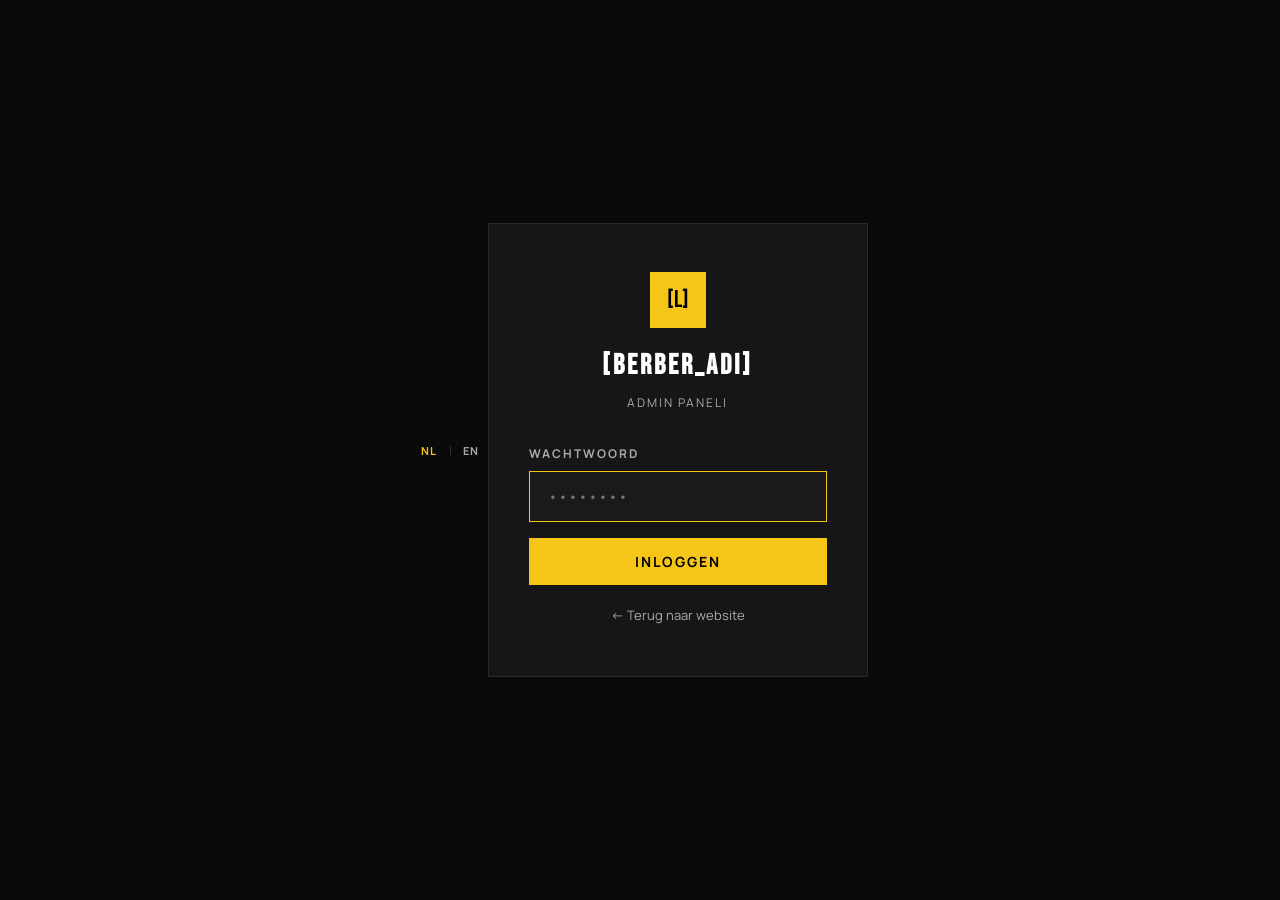
==== commit 9d433efe: "feat(i18n): add language switcher to admin panel and fix translation gaps site-wide - Wire up lang-b" ====
--- a/admin.html
+++ b/admin.html
@@ -10,21 +10,26 @@
 
   <!-- LOGIN SCREEN -->
   <div class="admin-login" id="admin-login">
+    <div class="admin-login-lang">
+      <button class="lang-btn active" data-lang="nl">NL</button>
+      <span class="lang-divider">|</span>
+      <button class="lang-btn" data-lang="en">EN</button>
+    </div>
     <div class="admin-login-box">
       <div class="admin-login-logo">[L]</div>
       <h1 class="admin-login-title">[BERBER_ADI]</h1>
-      <p class="admin-login-sub">Admin Paneli</p>
-      <div class="admin-login-error" id="login-error">Onjuist wachtwoord</div>
+      <p class="admin-login-sub" data-en="Admin Panel">Admin Paneli</p>
+      <div class="admin-login-error" id="login-error" data-en="Incorrect password">Onjuist wachtwoord</div>
       <form id="login-form" class="admin-login-form">
         <div class="form-group">
-          <label>Wachtwoord</label>
+          <label data-en="Password">Wachtwoord</label>
           <input type="password" id="login-password" placeholder="••••••••" autofocus>
         </div>
         <button type="submit" class="btn btn-primary" style="width:100%;justify-content:center;">
-          Inloggen
+          <span data-en="Sign In">Inloggen</span>
         </button>
       </form>
-      <a href="index.html" class="admin-back-link">← Terug naar website</a>
+      <a href="index.html" class="admin-back-link" data-en="← Back to website">← Terug naar website</a>
     </div>
   </div>
 
@@ -43,25 +48,30 @@
       <nav class="admin-nav">
         <a href="#" class="admin-nav-item active" data-view="dashboard">
           <svg width="16" height="16" viewBox="0 0 24 24" fill="none" stroke="currentColor" stroke-width="2"><rect x="3" y="3" width="7" height="7"/><rect x="14" y="3" width="7" height="7"/><rect x="14" y="14" width="7" height="7"/><rect x="3" y="14" width="7" height="7"/></svg>
-          Dashboard
+          <span data-en="Dashboard">Dashboard</span>
         </a>
         <a href="#" class="admin-nav-item" data-view="bookings">
           <svg width="16" height="16" viewBox="0 0 24 24" fill="none" stroke="currentColor" stroke-width="2"><rect x="3" y="4" width="18" height="18" rx="2"/><line x1="16" y1="2" x2="16" y2="6"/><line x1="8" y1="2" x2="8" y2="6"/><line x1="3" y1="10" x2="21" y2="10"/></svg>
-          Reserveringen
+          <span data-en="Bookings">Reserveringen</span>
         </a>
         <a href="#" class="admin-nav-item" data-view="today">
           <svg width="16" height="16" viewBox="0 0 24 24" fill="none" stroke="currentColor" stroke-width="2"><circle cx="12" cy="12" r="10"/><polyline points="12 6 12 12 16 14"/></svg>
-          Vandaag
+          <span data-en="Today">Vandaag</span>
         </a>
       </nav>
       <div class="admin-sidebar-footer">
+        <div class="admin-lang-switcher">
+          <button class="lang-btn active" data-lang="nl">NL</button>
+          <span class="lang-divider">|</span>
+          <button class="lang-btn" data-lang="en">EN</button>
+        </div>
         <a href="index.html" class="admin-nav-item">
           <svg width="16" height="16" viewBox="0 0 24 24" fill="none" stroke="currentColor" stroke-width="2"><path d="M3 9l9-7 9 7v11a2 2 0 01-2 2H5a2 2 0 01-2-2z"/><polyline points="9 22 9 12 15 12 15 22"/></svg>
-          Website
+          <span data-en="Website">Website</span>
         </a>
         <button class="admin-nav-item admin-logout" id="btn-logout">
           <svg width="16" height="16" viewBox="0 0 24 24" fill="none" stroke="currentColor" stroke-width="2"><path d="M9 21H5a2 2 0 01-2-2V5a2 2 0 012-2h4"/><polyline points="16 17 21 12 16 7"/><line x1="21" y1="12" x2="9" y2="12"/></svg>
-          Uitloggen
+          <span data-en="Logout">Uitloggen</span>
         </button>
       </div>
     </aside>
@@ -72,7 +82,7 @@
       <!-- DASHBOARD VIEW -->
       <div class="admin-view active" id="view-dashboard">
         <div class="admin-topbar">
-          <h2 class="admin-page-title">Dashboard</h2>
+          <h2 class="admin-page-title" data-en="Dashboard">Dashboard</h2>
           <div class="admin-date" id="admin-today-date"></div>
         </div>
 
@@ -82,36 +92,36 @@
               <svg width="20" height="20" viewBox="0 0 24 24" fill="none" stroke="currentColor" stroke-width="2"><rect x="3" y="4" width="18" height="18" rx="2"/><line x1="16" y1="2" x2="16" y2="6"/><line x1="8" y1="2" x2="8" y2="6"/><line x1="3" y1="10" x2="21" y2="10"/></svg>
             </div>
             <div class="admin-stat-value" id="stat-today">0</div>
-            <div class="admin-stat-label">Vandaag</div>
+            <div class="admin-stat-label" data-en="Today">Vandaag</div>
           </div>
           <div class="admin-stat-card">
             <div class="admin-stat-icon" style="background:rgba(99,102,241,0.1);color:#6366f1;">
               <svg width="20" height="20" viewBox="0 0 24 24" fill="none" stroke="currentColor" stroke-width="2"><path d="M17 21v-2a4 4 0 00-4-4H5a4 4 0 00-4 4v2"/><circle cx="9" cy="7" r="4"/><path d="M23 21v-2a4 4 0 00-3-3.87"/><path d="M16 3.13a4 4 0 010 7.75"/></svg>
             </div>
             <div class="admin-stat-value" id="stat-total">0</div>
-            <div class="admin-stat-label">Totaal</div>
+            <div class="admin-stat-label" data-en="Total">Totaal</div>
           </div>
           <div class="admin-stat-card">
             <div class="admin-stat-icon" style="background:rgba(34,197,94,0.1);color:#22c55e;">
               <svg width="20" height="20" viewBox="0 0 24 24" fill="none" stroke="currentColor" stroke-width="2"><polyline points="20 6 9 17 4 12"/></svg>
             </div>
             <div class="admin-stat-value" id="stat-confirmed">0</div>
-            <div class="admin-stat-label">Bevestigd</div>
+            <div class="admin-stat-label" data-en="Confirmed">Bevestigd</div>
           </div>
           <div class="admin-stat-card">
             <div class="admin-stat-icon" style="background:rgba(234,179,8,0.1);color:#eab308;">
               <svg width="20" height="20" viewBox="0 0 24 24" fill="none" stroke="currentColor" stroke-width="2"><circle cx="12" cy="12" r="10"/><line x1="12" y1="8" x2="12" y2="12"/><line x1="12" y1="16" x2="12.01" y2="16"/></svg>
             </div>
             <div class="admin-stat-value" id="stat-pending">0</div>
-            <div class="admin-stat-label">In afwachting</div>
+            <div class="admin-stat-label" data-en="Pending">In afwachting</div>
           </div>
         </div>
 
         <!-- RECENT BOOKINGS -->
         <div class="admin-section">
           <div class="admin-section-header">
-            <h3 class="admin-section-title">Recente Reserveringen</h3>
-            <a href="#" class="admin-link" data-view="bookings">Bekijk alles →</a>
+            <h3 class="admin-section-title" data-en="Recent Bookings">Recente Reserveringen</h3>
+            <a href="#" class="admin-link" data-view="bookings" data-en="View all →">Bekijk alles →</a>
           </div>
           <div id="recent-list"></div>
         </div>
@@ -120,12 +130,12 @@
       <!-- BOOKINGS VIEW -->
       <div class="admin-view" id="view-bookings">
         <div class="admin-topbar">
-          <h2 class="admin-page-title">Alle Reserveringen</h2>
+          <h2 class="admin-page-title" data-en="All Bookings">Alle Reserveringen</h2>
           <div class="admin-filters">
-            <button class="admin-filter-btn active" data-filter="all">Alle</button>
-            <button class="admin-filter-btn" data-filter="pending">In afwachting</button>
-            <button class="admin-filter-btn" data-filter="confirmed">Bevestigd</button>
-            <button class="admin-filter-btn" data-filter="cancelled">Geannuleerd</button>
+            <button class="admin-filter-btn active" data-filter="all" data-en="All">Alle</button>
+            <button class="admin-filter-btn" data-filter="pending" data-en="Pending">In afwachting</button>
+            <button class="admin-filter-btn" data-filter="confirmed" data-en="Confirmed">Bevestigd</button>
+            <button class="admin-filter-btn" data-filter="cancelled" data-en="Cancelled">Geannuleerd</button>
           </div>
         </div>
         <div id="bookings-list"></div>
@@ -134,7 +144,7 @@
       <!-- TODAY VIEW -->
       <div class="admin-view" id="view-today">
         <div class="admin-topbar">
-          <h2 class="admin-page-title">Vandaag</h2>
+          <h2 class="admin-page-title" data-en="Today">Vandaag</h2>
           <div class="admin-date" id="today-full-date"></div>
         </div>
         <div id="today-list"></div>
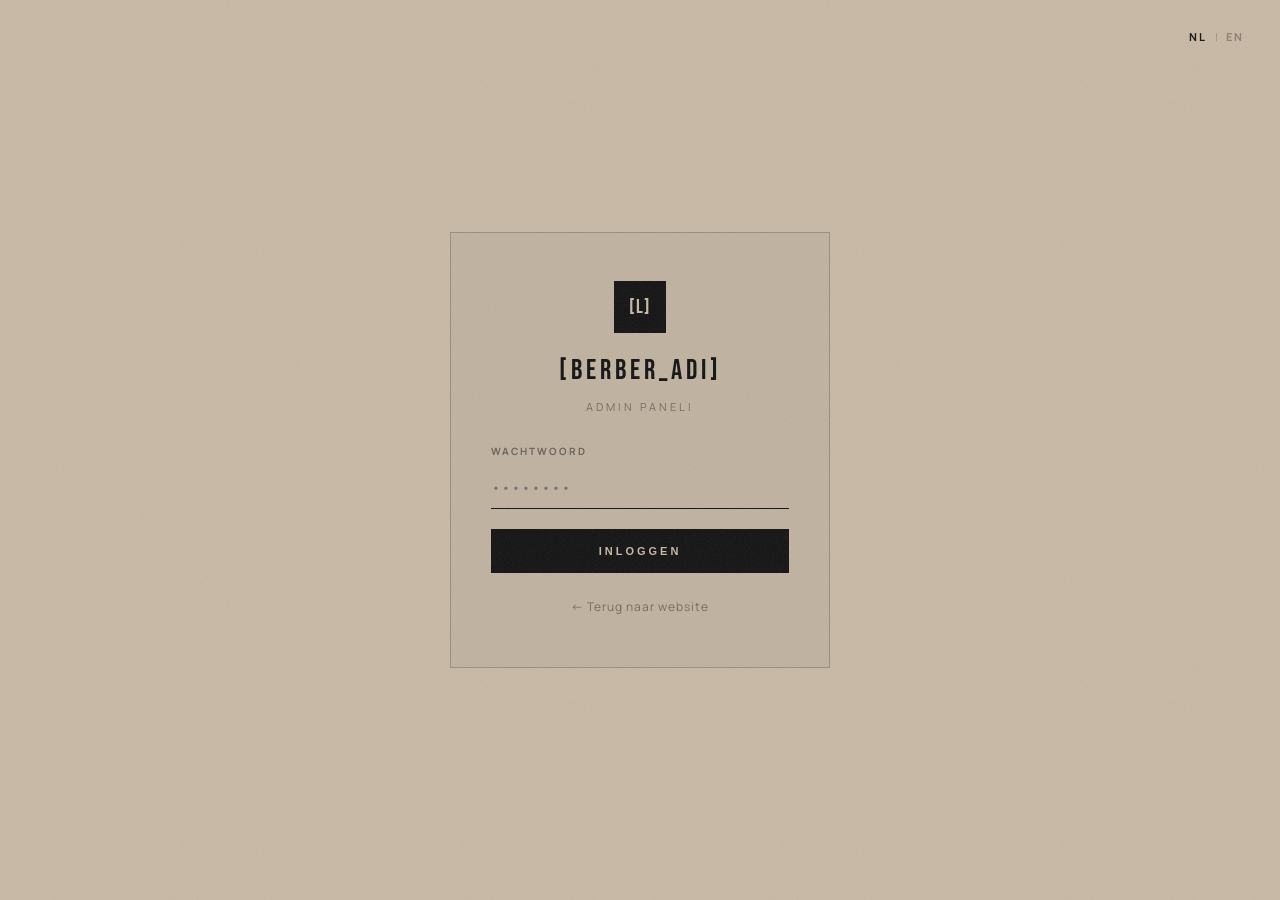
==== commit 6d4c1be7: "feat(redesign): convert all pages to beige editorial theme - hizmetler.html: numbered services (01-0" ====
--- a/admin.html
+++ b/admin.html
@@ -6,122 +6,123 @@
   <title>Admin — [BERBER_ADI] Barbershop</title>
   <link rel="stylesheet" href="style.css">
 </head>
-<body class="admin-body">
+<body class="t-body a-body">
 
-  <!-- LOGIN SCREEN -->
-  <div class="admin-login" id="admin-login">
-    <div class="admin-login-lang">
+  <!-- LOGIN -->
+  <div class="a-login" id="admin-login">
+    <div class="a-login-lang">
       <button class="lang-btn active" data-lang="nl">NL</button>
-      <span class="lang-divider">|</span>
+      <span class="t-lang-divider">|</span>
       <button class="lang-btn" data-lang="en">EN</button>
     </div>
-    <div class="admin-login-box">
-      <div class="admin-login-logo">[L]</div>
-      <h1 class="admin-login-title">[BERBER_ADI]</h1>
-      <p class="admin-login-sub" data-en="Admin Panel">Admin Paneli</p>
-      <div class="admin-login-error" id="login-error" data-en="Incorrect password">Onjuist wachtwoord</div>
-      <form id="login-form" class="admin-login-form">
-        <div class="form-group">
+    <div class="a-login-card">
+      <div class="a-login-logo">[L]</div>
+      <div class="a-login-brand">[BERBER_ADI]</div>
+      <p class="a-login-sub" data-en="Admin Panel">Admin Paneli</p>
+      <div class="a-login-error" id="login-error" data-en="Incorrect password">Onjuist wachtwoord</div>
+      <form id="login-form" class="a-login-form">
+        <div class="a-form-group">
           <label data-en="Password">Wachtwoord</label>
           <input type="password" id="login-password" placeholder="••••••••" autofocus>
         </div>
-        <button type="submit" class="btn btn-primary" style="width:100%;justify-content:center;">
+        <button type="submit" class="t-btn t-btn-dark" style="width:100%;justify-content:center;">
           <span data-en="Sign In">Inloggen</span>
         </button>
       </form>
-      <a href="index.html" class="admin-back-link" data-en="← Back to website">← Terug naar website</a>
+      <a href="index.html" class="a-back-link" data-en="← Back to website">← Terug naar website</a>
     </div>
   </div>
 
-  <!-- ADMIN DASHBOARD -->
-  <div class="admin-dashboard" id="admin-dashboard" style="display:none;">
+  <!-- DASHBOARD -->
+  <div class="a-dashboard" id="admin-dashboard" style="display:none;">
 
     <!-- SIDEBAR -->
-    <aside class="admin-sidebar">
-      <div class="admin-sidebar-logo">
-        <div class="admin-sidebar-icon">[L]</div>
+    <aside class="a-sidebar">
+      <div class="a-sidebar-logo">
+        <div class="a-sidebar-icon">[L]</div>
         <div>
-          <div class="admin-sidebar-brand">[BERBER_ADI]</div>
-          <div class="admin-sidebar-role">Admin</div>
+          <div class="a-sidebar-brand">[BERBER_ADI]</div>
+          <div class="a-sidebar-role">Admin</div>
         </div>
       </div>
-      <nav class="admin-nav">
-        <a href="#" class="admin-nav-item active" data-view="dashboard">
-          <svg width="16" height="16" viewBox="0 0 24 24" fill="none" stroke="currentColor" stroke-width="2"><rect x="3" y="3" width="7" height="7"/><rect x="14" y="3" width="7" height="7"/><rect x="14" y="14" width="7" height="7"/><rect x="3" y="14" width="7" height="7"/></svg>
+
+      <nav class="a-nav">
+        <a href="#" class="a-nav-item active" data-view="dashboard">
+          <svg width="15" height="15" viewBox="0 0 24 24" fill="none" stroke="currentColor" stroke-width="2"><rect x="3" y="3" width="7" height="7"/><rect x="14" y="3" width="7" height="7"/><rect x="14" y="14" width="7" height="7"/><rect x="3" y="14" width="7" height="7"/></svg>
           <span data-en="Dashboard">Dashboard</span>
         </a>
-        <a href="#" class="admin-nav-item" data-view="bookings">
-          <svg width="16" height="16" viewBox="0 0 24 24" fill="none" stroke="currentColor" stroke-width="2"><rect x="3" y="4" width="18" height="18" rx="2"/><line x1="16" y1="2" x2="16" y2="6"/><line x1="8" y1="2" x2="8" y2="6"/><line x1="3" y1="10" x2="21" y2="10"/></svg>
+        <a href="#" class="a-nav-item" data-view="bookings">
+          <svg width="15" height="15" viewBox="0 0 24 24" fill="none" stroke="currentColor" stroke-width="2"><rect x="3" y="4" width="18" height="18" rx="2"/><line x1="16" y1="2" x2="16" y2="6"/><line x1="8" y1="2" x2="8" y2="6"/><line x1="3" y1="10" x2="21" y2="10"/></svg>
           <span data-en="Bookings">Reserveringen</span>
         </a>
-        <a href="#" class="admin-nav-item" data-view="today">
-          <svg width="16" height="16" viewBox="0 0 24 24" fill="none" stroke="currentColor" stroke-width="2"><circle cx="12" cy="12" r="10"/><polyline points="12 6 12 12 16 14"/></svg>
+        <a href="#" class="a-nav-item" data-view="today">
+          <svg width="15" height="15" viewBox="0 0 24 24" fill="none" stroke="currentColor" stroke-width="2"><circle cx="12" cy="12" r="10"/><polyline points="12 6 12 12 16 14"/></svg>
           <span data-en="Today">Vandaag</span>
         </a>
       </nav>
-      <div class="admin-sidebar-footer">
-        <div class="admin-lang-switcher">
+
+      <div class="a-sidebar-footer">
+        <div class="a-lang">
           <button class="lang-btn active" data-lang="nl">NL</button>
-          <span class="lang-divider">|</span>
+          <span class="t-lang-divider" style="color:rgba(200,185,165,0.3);">|</span>
           <button class="lang-btn" data-lang="en">EN</button>
         </div>
-        <a href="index.html" class="admin-nav-item">
-          <svg width="16" height="16" viewBox="0 0 24 24" fill="none" stroke="currentColor" stroke-width="2"><path d="M3 9l9-7 9 7v11a2 2 0 01-2 2H5a2 2 0 01-2-2z"/><polyline points="9 22 9 12 15 12 15 22"/></svg>
+        <a href="index.html" class="a-nav-item">
+          <svg width="15" height="15" viewBox="0 0 24 24" fill="none" stroke="currentColor" stroke-width="2"><path d="M3 9l9-7 9 7v11a2 2 0 01-2 2H5a2 2 0 01-2-2z"/><polyline points="9 22 9 12 15 12 15 22"/></svg>
           <span data-en="Website">Website</span>
         </a>
-        <button class="admin-nav-item admin-logout" id="btn-logout">
-          <svg width="16" height="16" viewBox="0 0 24 24" fill="none" stroke="currentColor" stroke-width="2"><path d="M9 21H5a2 2 0 01-2-2V5a2 2 0 012-2h4"/><polyline points="16 17 21 12 16 7"/><line x1="21" y1="12" x2="9" y2="12"/></svg>
+        <button class="a-nav-item a-logout" id="btn-logout">
+          <svg width="15" height="15" viewBox="0 0 24 24" fill="none" stroke="currentColor" stroke-width="2"><path d="M9 21H5a2 2 0 01-2-2V5a2 2 0 012-2h4"/><polyline points="16 17 21 12 16 7"/><line x1="21" y1="12" x2="9" y2="12"/></svg>
           <span data-en="Logout">Uitloggen</span>
         </button>
       </div>
     </aside>
 
-    <!-- MAIN CONTENT -->
-    <main class="admin-main">
+    <!-- MAIN -->
+    <main class="a-main">
 
       <!-- DASHBOARD VIEW -->
       <div class="admin-view active" id="view-dashboard">
-        <div class="admin-topbar">
-          <h2 class="admin-page-title" data-en="Dashboard">Dashboard</h2>
-          <div class="admin-date" id="admin-today-date"></div>
+        <div class="a-topbar">
+          <h2 class="a-page-title" data-en="Dashboard">Dashboard</h2>
+          <div class="a-date" id="admin-today-date"></div>
         </div>
 
-        <div class="admin-stats">
-          <div class="admin-stat-card">
-            <div class="admin-stat-icon" style="background:rgba(245,197,24,0.1);color:var(--accent-color);">
-              <svg width="20" height="20" viewBox="0 0 24 24" fill="none" stroke="currentColor" stroke-width="2"><rect x="3" y="4" width="18" height="18" rx="2"/><line x1="16" y1="2" x2="16" y2="6"/><line x1="8" y1="2" x2="8" y2="6"/><line x1="3" y1="10" x2="21" y2="10"/></svg>
+        <div class="a-stats">
+          <div class="a-stat-card">
+            <div class="a-stat-icon">
+              <svg width="18" height="18" viewBox="0 0 24 24" fill="none" stroke="currentColor" stroke-width="2"><rect x="3" y="4" width="18" height="18" rx="2"/><line x1="16" y1="2" x2="16" y2="6"/><line x1="8" y1="2" x2="8" y2="6"/><line x1="3" y1="10" x2="21" y2="10"/></svg>
             </div>
-            <div class="admin-stat-value" id="stat-today">0</div>
-            <div class="admin-stat-label" data-en="Today">Vandaag</div>
+            <div class="a-stat-value" id="stat-today">0</div>
+            <div class="a-stat-label" data-en="Today">Vandaag</div>
           </div>
-          <div class="admin-stat-card">
-            <div class="admin-stat-icon" style="background:rgba(99,102,241,0.1);color:#6366f1;">
-              <svg width="20" height="20" viewBox="0 0 24 24" fill="none" stroke="currentColor" stroke-width="2"><path d="M17 21v-2a4 4 0 00-4-4H5a4 4 0 00-4 4v2"/><circle cx="9" cy="7" r="4"/><path d="M23 21v-2a4 4 0 00-3-3.87"/><path d="M16 3.13a4 4 0 010 7.75"/></svg>
+          <div class="a-stat-card">
+            <div class="a-stat-icon">
+              <svg width="18" height="18" viewBox="0 0 24 24" fill="none" stroke="currentColor" stroke-width="2"><path d="M17 21v-2a4 4 0 00-4-4H5a4 4 0 00-4 4v2"/><circle cx="9" cy="7" r="4"/><path d="M23 21v-2a4 4 0 00-3-3.87"/><path d="M16 3.13a4 4 0 010 7.75"/></svg>
             </div>
-            <div class="admin-stat-value" id="stat-total">0</div>
-            <div class="admin-stat-label" data-en="Total">Totaal</div>
+            <div class="a-stat-value" id="stat-total">0</div>
+            <div class="a-stat-label" data-en="Total">Totaal</div>
           </div>
-          <div class="admin-stat-card">
-            <div class="admin-stat-icon" style="background:rgba(34,197,94,0.1);color:#22c55e;">
-              <svg width="20" height="20" viewBox="0 0 24 24" fill="none" stroke="currentColor" stroke-width="2"><polyline points="20 6 9 17 4 12"/></svg>
+          <div class="a-stat-card">
+            <div class="a-stat-icon" style="color:#3d6b4f;">
+              <svg width="18" height="18" viewBox="0 0 24 24" fill="none" stroke="currentColor" stroke-width="2"><polyline points="20 6 9 17 4 12"/></svg>
             </div>
-            <div class="admin-stat-value" id="stat-confirmed">0</div>
-            <div class="admin-stat-label" data-en="Confirmed">Bevestigd</div>
+            <div class="a-stat-value" id="stat-confirmed">0</div>
+            <div class="a-stat-label" data-en="Confirmed">Bevestigd</div>
           </div>
-          <div class="admin-stat-card">
-            <div class="admin-stat-icon" style="background:rgba(234,179,8,0.1);color:#eab308;">
-              <svg width="20" height="20" viewBox="0 0 24 24" fill="none" stroke="currentColor" stroke-width="2"><circle cx="12" cy="12" r="10"/><line x1="12" y1="8" x2="12" y2="12"/><line x1="12" y1="16" x2="12.01" y2="16"/></svg>
+          <div class="a-stat-card">
+            <div class="a-stat-icon" style="color:#7a5c10;">
+              <svg width="18" height="18" viewBox="0 0 24 24" fill="none" stroke="currentColor" stroke-width="2"><circle cx="12" cy="12" r="10"/><line x1="12" y1="8" x2="12" y2="12"/><line x1="12" y1="16" x2="12.01" y2="16"/></svg>
             </div>
-            <div class="admin-stat-value" id="stat-pending">0</div>
-            <div class="admin-stat-label" data-en="Pending">In afwachting</div>
+            <div class="a-stat-value" id="stat-pending">0</div>
+            <div class="a-stat-label" data-en="Pending">In afwachting</div>
           </div>
         </div>
 
-        <!-- RECENT BOOKINGS -->
-        <div class="admin-section">
-          <div class="admin-section-header">
-            <h3 class="admin-section-title" data-en="Recent Bookings">Recente Reserveringen</h3>
-            <a href="#" class="admin-link" data-view="bookings" data-en="View all →">Bekijk alles →</a>
+        <div class="a-section">
+          <div class="a-section-header">
+            <h3 class="a-section-title" data-en="Recent Bookings">Recente Reserveringen</h3>
+            <a href="#" class="a-link" data-view="bookings" data-en="View all →">Bekijk alles →</a>
           </div>
           <div id="recent-list"></div>
         </div>
@@ -129,9 +130,9 @@
 
       <!-- BOOKINGS VIEW -->
       <div class="admin-view" id="view-bookings">
-        <div class="admin-topbar">
-          <h2 class="admin-page-title" data-en="All Bookings">Alle Reserveringen</h2>
-          <div class="admin-filters">
+        <div class="a-topbar">
+          <h2 class="a-page-title" data-en="All Bookings">Alle Reserveringen</h2>
+          <div class="a-filters">
             <button class="admin-filter-btn active" data-filter="all" data-en="All">Alle</button>
             <button class="admin-filter-btn" data-filter="pending" data-en="Pending">In afwachting</button>
             <button class="admin-filter-btn" data-filter="confirmed" data-en="Confirmed">Bevestigd</button>
@@ -143,9 +144,9 @@
 
       <!-- TODAY VIEW -->
       <div class="admin-view" id="view-today">
-        <div class="admin-topbar">
-          <h2 class="admin-page-title" data-en="Today">Vandaag</h2>
-          <div class="admin-date" id="today-full-date"></div>
+        <div class="a-topbar">
+          <h2 class="a-page-title" data-en="Today">Vandaag</h2>
+          <div class="a-date" id="today-full-date"></div>
         </div>
         <div id="today-list"></div>
       </div>
--- a/style.css
+++ b/style.css
@@ -1143,6 +1143,1402 @@
 }
 
 /* ============================================
+   TRIMVA THEME — Beige Design System
+   ============================================ */
+
+body.t-body {
+  background-color: #c8b9a5;
+  color: #111111;
+  font-family: 'Manrope', sans-serif;
+}
+
+/* Grain texture overlay */
+body.t-body::after {
+  content: '';
+  position: fixed;
+  inset: 0;
+  background-image: url("data:image/svg+xml,%3Csvg xmlns='http://www.w3.org/2000/svg' width='300' height='300'%3E%3Cfilter id='n'%3E%3CfeTurbulence type='fractalNoise' baseFrequency='0.9' numOctaves='4' stitchTiles='stitch'/%3E%3CfeColorMatrix type='saturate' values='0'/%3E%3C/filter%3E%3Crect width='300' height='300' filter='url(%23n)' opacity='0.1'/%3E%3C/svg%3E");
+  background-repeat: repeat;
+  background-size: 300px 300px;
+  pointer-events: none;
+  z-index: 9990;
+}
+
+/* ---- T-NAV ---- */
+.t-nav {
+  position: sticky;
+  top: 0;
+  background: #c8b9a5;
+  z-index: 200;
+}
+
+.t-nav-top {
+  display: grid;
+  grid-template-columns: 1fr auto 1fr;
+  align-items: center;
+  padding: 18px 48px;
+  border-bottom: 1px solid rgba(17,17,17,0.18);
+}
+
+.t-nav-location {
+  font-size: 12px;
+  font-weight: 700;
+  letter-spacing: 1px;
+  text-transform: uppercase;
+  color: #111;
+  line-height: 1.3;
+}
+
+.t-nav-logo {
+  display: flex;
+  align-items: center;
+  gap: 12px;
+  text-decoration: none;
+  color: #111;
+  justify-content: center;
+}
+
+.t-logo-icon {
+  width: 44px;
+  height: 44px;
+  background: #111;
+  color: #c8b9a5;
+  display: flex;
+  align-items: center;
+  justify-content: center;
+  font-size: 16px;
+  font-weight: 700;
+  font-family: 'Bebas Neue', sans-serif;
+  letter-spacing: 1px;
+}
+
+.t-logo-name {
+  font-family: 'Bebas Neue', sans-serif;
+  font-size: 20px;
+  letter-spacing: 4px;
+  text-transform: uppercase;
+  color: #111;
+}
+
+.t-nav-right {
+  display: flex;
+  align-items: center;
+  gap: 20px;
+  justify-content: flex-end;
+}
+
+.t-lang-switcher {
+  display: flex;
+  align-items: center;
+  gap: 6px;
+}
+
+.t-body .lang-btn {
+  background: none;
+  border: none;
+  cursor: pointer;
+  font-family: 'Manrope', sans-serif;
+  font-size: 11px;
+  font-weight: 700;
+  letter-spacing: 2px;
+  color: rgba(17,17,17,0.45);
+  padding: 0;
+}
+
+.t-body .lang-btn.active { color: #111; }
+
+.t-lang-divider {
+  color: rgba(17,17,17,0.25);
+  font-size: 11px;
+}
+
+.t-menu-btn {
+  background: none;
+  border: none;
+  cursor: pointer;
+  font-family: 'Manrope', sans-serif;
+  font-size: 12px;
+  font-weight: 700;
+  letter-spacing: 3px;
+  text-transform: uppercase;
+  color: #111;
+  padding: 0;
+}
+
+.t-nav-links {
+  display: flex;
+  align-items: center;
+  justify-content: center;
+  gap: 64px;
+  padding: 14px 48px;
+  border-bottom: 1px solid rgba(17,17,17,0.18);
+}
+
+.t-nav-links a {
+  font-size: 11px;
+  font-weight: 700;
+  letter-spacing: 4px;
+  text-transform: uppercase;
+  color: #111;
+  text-decoration: none;
+  position: relative;
+  padding-bottom: 2px;
+}
+
+.t-nav-links a.active,
+.t-nav-links a:hover {
+  text-decoration: line-through;
+}
+
+/* ---- T-MOBILE MENU ---- */
+.t-mobile-menu {
+  position: fixed;
+  inset: 0;
+  background: #111;
+  z-index: 999;
+  display: flex;
+  flex-direction: column;
+  align-items: center;
+  justify-content: center;
+  gap: 36px;
+  transform: translateX(100%);
+  transition: transform 0.35s ease;
+}
+
+.t-mobile-menu.open { transform: translateX(0); }
+
+.t-mobile-menu a {
+  color: #c8b9a5;
+  font-size: clamp(28px, 7vw, 52px);
+  font-family: 'Bebas Neue', sans-serif;
+  letter-spacing: 5px;
+  text-transform: uppercase;
+  text-decoration: none;
+}
+
+.t-mobile-menu a:hover { text-decoration: line-through; }
+
+.t-mobile-close {
+  position: absolute;
+  top: 24px;
+  right: 36px;
+  background: none;
+  border: none;
+  color: #c8b9a5;
+  font-size: 44px;
+  cursor: pointer;
+  line-height: 1;
+}
+
+/* ---- T-BUTTONS ---- */
+.t-btn {
+  display: inline-flex;
+  align-items: center;
+  justify-content: center;
+  border: 2px solid #111;
+  padding: 14px 36px;
+  font-size: 11px;
+  font-weight: 700;
+  letter-spacing: 3px;
+  text-transform: uppercase;
+  color: #111;
+  background: transparent;
+  text-decoration: none;
+  cursor: pointer;
+  transition: background 0.2s, color 0.2s;
+}
+
+.t-btn:hover { background: #111; color: #c8b9a5; }
+
+.t-btn-dark { background: #111; color: #c8b9a5; border-color: #111; }
+.t-btn-dark:hover { background: #333; color: #c8b9a5; }
+
+/* ---- T-HERO ---- */
+.t-hero {
+  display: grid;
+  grid-template-columns: 1fr 1fr;
+  min-height: 82vh;
+  padding: 60px 48px;
+  gap: 60px;
+  align-items: center;
+  border-bottom: 1px solid rgba(17,17,17,0.18);
+}
+
+.t-hero-title {
+  font-family: 'Bebas Neue', sans-serif;
+  font-size: clamp(38px, 5vw, 80px);
+  letter-spacing: 2px;
+  line-height: 1.03;
+  text-transform: uppercase;
+  color: #111;
+  margin-bottom: 28px;
+}
+
+.t-hero-desc {
+  font-size: 15px;
+  color: #444;
+  line-height: 1.75;
+  max-width: 500px;
+  margin-bottom: 40px;
+}
+
+.t-hero-image {
+  width: 100%;
+  height: 520px;
+}
+
+.t-hero-image img {
+  width: 100%;
+  height: 100%;
+  object-fit: cover;
+  filter: grayscale(100%);
+  display: block;
+}
+
+/* ---- IMAGE PLACEHOLDER ---- */
+.t-img-ph {
+  background: #b5a690;
+  display: flex;
+  align-items: center;
+  justify-content: center;
+  color: rgba(17,17,17,0.25);
+  font-size: 11px;
+  font-weight: 700;
+  letter-spacing: 3px;
+  width: 100%;
+  filter: grayscale(100%);
+}
+
+.t-img-ph img {
+  width: 100%;
+  height: 100%;
+  object-fit: cover;
+  filter: grayscale(100%);
+  display: block;
+}
+
+/* ---- SHARED TEXT ---- */
+.t-section-title {
+  font-family: 'Bebas Neue', sans-serif;
+  font-size: clamp(30px, 3.8vw, 64px);
+  letter-spacing: 2px;
+  line-height: 1.05;
+  text-transform: uppercase;
+  color: #111;
+  margin-bottom: 28px;
+}
+
+.t-body-text {
+  font-size: 15px;
+  color: #444;
+  line-height: 1.75;
+  margin-bottom: 28px;
+}
+
+.t-body-text.t-small { font-size: 14px; }
+
+.t-drop {
+  font-size: 2em;
+  font-weight: 700;
+  line-height: 0.75;
+  float: left;
+  margin-right: 3px;
+}
+
+/* ---- SIDE LABELS ---- */
+.t-side-label {
+  position: absolute;
+  font-family: 'Bebas Neue', sans-serif;
+  font-size: 12px;
+  letter-spacing: 7px;
+  text-transform: uppercase;
+  color: rgba(17,17,17,0.35);
+  writing-mode: vertical-rl;
+  user-select: none;
+  pointer-events: none;
+  top: 50%;
+  transform: translateY(-50%);
+}
+
+.t-label-left {
+  left: 14px;
+  transform: translateY(-50%) rotate(180deg);
+}
+
+.t-label-right { right: 14px; }
+
+/* ---- ABOUT ---- */
+.t-about {
+  position: relative;
+  padding: 80px 80px 80px 48px;
+  border-bottom: 1px solid rgba(17,17,17,0.18);
+}
+
+.t-about-inner {
+  display: grid;
+  grid-template-columns: 1fr 1fr;
+  gap: 64px;
+  margin-left: 36px;
+  align-items: start;
+}
+
+.t-about-images {
+  display: flex;
+  flex-direction: column;
+  gap: 12px;
+}
+
+.t-about-btn-wrap {
+  display: flex;
+  justify-content: center;
+  padding: 4px 0;
+}
+
+.t-about-content { padding-top: 16px; }
+
+/* ---- EXPERTISE ---- */
+.t-expertise {
+  padding: 80px 48px;
+  border-bottom: 1px solid rgba(17,17,17,0.18);
+}
+
+.t-expertise-inner {
+  display: grid;
+  grid-template-columns: 1fr 1fr;
+  gap: 64px;
+  align-items: start;
+}
+
+.t-expertise-sub {
+  display: flex;
+  gap: 24px;
+  align-items: flex-start;
+  margin-top: 36px;
+}
+
+.t-expertise-photos {
+  display: flex;
+  flex-direction: column;
+}
+
+.t-chevrons {
+  margin-top: 48px;
+  opacity: 0.45;
+}
+
+/* ---- SERVICES ---- */
+.t-services {
+  position: relative;
+  padding: 80px 80px 80px 48px;
+  border-bottom: 1px solid rgba(17,17,17,0.18);
+}
+
+.t-services-inner {
+  display: grid;
+  grid-template-columns: 1fr 1fr;
+  gap: 80px;
+  margin-left: 36px;
+}
+
+.t-services-list {
+  display: flex;
+  flex-direction: column;
+  gap: 56px;
+}
+
+.t-svc-num {
+  display: block;
+  font-family: 'Bebas Neue', sans-serif;
+  font-size: 44px;
+  letter-spacing: 2px;
+  -webkit-text-stroke: 1.5px #111;
+  color: transparent;
+  line-height: 1;
+  margin-bottom: 4px;
+}
+
+.t-svc-name {
+  font-family: 'Bebas Neue', sans-serif;
+  font-size: 26px;
+  letter-spacing: 2px;
+  color: #111;
+  margin-bottom: 14px;
+}
+
+.t-svc-desc {
+  font-size: 14px;
+  color: #555;
+  line-height: 1.7;
+  margin-bottom: 22px;
+  max-width: 440px;
+}
+
+.t-services-photos {
+  display: flex;
+  flex-direction: column;
+  gap: 8px;
+}
+
+/* ---- TESTIMONIALS ---- */
+.t-testimonials {
+  position: relative;
+  padding: 80px 80px 80px 48px;
+  border-bottom: 1px solid rgba(17,17,17,0.18);
+}
+
+.t-cta-heading {
+  font-family: 'Bebas Neue', sans-serif;
+  font-size: clamp(28px, 4.5vw, 72px);
+  letter-spacing: 2px;
+  line-height: 1.05;
+  text-transform: uppercase;
+  color: #111;
+  text-align: center;
+  max-width: 900px;
+  margin: 0 auto 64px;
+}
+
+.t-testi-grid {
+  display: grid;
+  grid-template-columns: repeat(3, 1fr);
+  gap: 0;
+  margin-left: 36px;
+  margin-right: 36px;
+}
+
+.t-testi-card {
+  border: 1px solid #111;
+  margin-left: -1px;
+  padding: 32px 28px;
+  display: flex;
+  flex-direction: column;
+  justify-content: space-between;
+  gap: 36px;
+  min-height: 360px;
+}
+
+.t-testi-text {
+  font-size: 14px;
+  line-height: 1.75;
+  color: #333;
+}
+
+.t-testi-author {
+  display: flex;
+  align-items: flex-end;
+  justify-content: space-between;
+  gap: 16px;
+}
+
+.t-testi-name {
+  font-family: 'Bebas Neue', sans-serif;
+  font-size: 18px;
+  letter-spacing: 2px;
+  color: #111;
+  margin-bottom: 4px;
+}
+
+.t-testi-role {
+  font-size: 12px;
+  color: #777;
+}
+
+.t-testi-photo {
+  width: 64px;
+  height: 64px;
+  background: #b5a690;
+  flex-shrink: 0;
+  display: flex;
+  align-items: center;
+  justify-content: center;
+  font-size: 9px;
+  letter-spacing: 1px;
+  color: rgba(17,17,17,0.25);
+  font-weight: 700;
+}
+
+.t-testi-photo img {
+  width: 100%;
+  height: 100%;
+  object-fit: cover;
+  filter: grayscale(100%);
+}
+
+/* ---- FOOTER ---- */
+.t-footer {
+  background: #c8b9a5;
+}
+
+.t-footer-top {
+  display: flex;
+  align-items: center;
+  justify-content: space-between;
+  padding: 32px 48px;
+  border-bottom: 1px solid rgba(17,17,17,0.18);
+}
+
+.t-footer-contact {
+  font-size: 12px;
+  font-weight: 700;
+  letter-spacing: 3px;
+  text-transform: uppercase;
+  color: #111;
+  text-decoration: none;
+}
+
+.t-footer-logo {
+  display: flex;
+  align-items: center;
+  gap: 12px;
+  text-decoration: none;
+  color: #111;
+}
+
+.t-footer-social {
+  display: flex;
+  gap: 28px;
+}
+
+.t-footer-social a {
+  font-size: 12px;
+  font-weight: 700;
+  letter-spacing: 2px;
+  text-transform: uppercase;
+  color: #111;
+  text-decoration: none;
+}
+
+.t-footer-nav {
+  display: flex;
+  align-items: center;
+  justify-content: center;
+  gap: 64px;
+  padding: 20px 48px;
+  border-bottom: 1px solid rgba(17,17,17,0.18);
+}
+
+.t-footer-nav a {
+  font-size: 11px;
+  font-weight: 700;
+  letter-spacing: 4px;
+  text-transform: uppercase;
+  color: #111;
+  text-decoration: none;
+}
+
+.t-footer-nav a:hover { text-decoration: line-through; }
+
+.t-footer-bottom {
+  display: flex;
+  justify-content: space-between;
+  align-items: center;
+  padding: 16px 48px;
+  font-size: 12px;
+  color: #666;
+}
+
+/* ---- T-RESPONSIVE ---- */
+@media (max-width: 1024px) {
+  .t-hero { grid-template-columns: 1fr; min-height: auto; padding: 48px 32px; }
+  .t-hero-image { height: 360px; }
+  .t-about-inner,
+  .t-expertise-inner,
+  .t-services-inner { grid-template-columns: 1fr; gap: 40px; margin-left: 0; }
+  .t-testi-grid { grid-template-columns: 1fr; }
+  .t-testi-card { margin-left: 0; }
+  .t-about { padding: 60px 32px 60px 48px; }
+  .t-expertise { padding: 60px 32px; }
+  .t-services { padding: 60px 32px 60px 48px; }
+  .t-testimonials { padding: 60px 32px 60px 48px; }
+}
+
+@media (max-width: 768px) {
+  .t-nav-top { padding: 14px 20px; }
+  .t-nav-location { display: none; }
+  .t-nav-links { display: none; }
+  .t-hero { padding: 36px 20px; gap: 32px; }
+  .t-about { padding: 48px 20px; }
+  .t-expertise { padding: 48px 20px; }
+  .t-services { padding: 48px 20px; }
+  .t-testimonials { padding: 48px 20px; }
+  .t-side-label { display: none; }
+  .t-footer-top,
+  .t-footer-nav,
+  .t-footer-bottom { padding: 20px 24px; }
+  .t-footer-nav { gap: 24px; flex-wrap: wrap; }
+  .t-testi-grid { margin-left: 0; margin-right: 0; }
+  .t-expertise-sub { flex-direction: column; }
+  .t-cta-heading { font-size: clamp(26px, 7vw, 44px); }
+}
+
+/* ============================================
+   BOOKING WIZARD — BEIGE OVERRIDES (t-body)
+   ============================================ */
+
+/* Section wrapper for new randevu page */
+.bw-section {
+  background: transparent;
+  padding: 40px 0 120px;
+}
+
+.bw-container {
+  max-width: 720px;
+  margin: 0 auto;
+  padding: 0 24px;
+}
+
+.bw-progress {
+  display: flex;
+  align-items: center;
+  justify-content: center;
+  gap: 0;
+  margin-bottom: 48px;
+  padding: 0 8px;
+}
+
+.bw-step-title {
+  font-family: 'Bebas Neue', sans-serif;
+  font-size: clamp(24px, 4vw, 40px);
+  letter-spacing: 2px;
+  color: #111;
+  margin-bottom: 8px;
+}
+
+.bw-step-desc {
+  font-size: 14px;
+  color: #666;
+  margin-bottom: 28px;
+}
+
+/* Progress indicator overrides for beige */
+.t-body .wizard-step-circle {
+  width: 36px;
+  height: 36px;
+  border-radius: 50%;
+  background: transparent;
+  border: 2px solid rgba(17,17,17,0.25);
+  color: rgba(17,17,17,0.35);
+  font-size: 13px;
+  font-weight: 700;
+  display: flex;
+  align-items: center;
+  justify-content: center;
+}
+
+.t-body .wizard-step-indicator.active .wizard-step-circle,
+.t-body .wizard-step-indicator.completed .wizard-step-circle {
+  background: #111;
+  border-color: #111;
+  color: #c8b9a5;
+}
+
+.t-body .wizard-step-line {
+  flex: 1;
+  height: 1px;
+  background: rgba(17,17,17,0.18);
+  margin: 0;
+  min-width: 20px;
+}
+
+.t-body .wizard-step-label {
+  color: rgba(17,17,17,0.4);
+  font-size: 10px;
+  letter-spacing: 1px;
+}
+
+.t-body .wizard-step-indicator.active .wizard-step-label {
+  color: #111;
+}
+
+/* Wizard body */
+.t-body .wizard-body {
+  background: transparent;
+  border: none;
+  border-radius: 0;
+  padding: 0;
+}
+
+/* Booking cards */
+.t-body .booking-card {
+  background: rgba(17,17,17,0.05);
+  border: 1px solid rgba(17,17,17,0.18);
+  color: #111;
+  border-radius: 0;
+}
+
+.t-body .booking-card:hover {
+  border-color: #111;
+  background: rgba(17,17,17,0.09);
+}
+
+.t-body .booking-card.selected {
+  background: #111;
+  border-color: #111;
+  color: #c8b9a5;
+}
+
+.t-body .booking-card-name { color: inherit; }
+
+.t-body .booking-card-duration { color: rgba(17,17,17,0.5); }
+
+.t-body .booking-card.selected .booking-card-duration { color: rgba(200,185,165,0.65); }
+
+.t-body .booking-card-price { color: inherit; }
+
+.t-body .booking-card-icon {
+  background: rgba(17,17,17,0.08);
+  color: #111;
+  border-radius: 0;
+}
+
+.t-body .booking-card.selected .booking-card-icon {
+  background: rgba(200,185,165,0.15);
+  color: #c8b9a5;
+}
+
+.t-body .booking-card-badge {
+  background: #111;
+  color: #c8b9a5;
+}
+
+/* Calendar */
+.t-body .calendar {
+  border: 1px solid rgba(17,17,17,0.18);
+  background: rgba(17,17,17,0.03);
+  border-radius: 0;
+}
+
+.t-body .calendar-header {
+  border-bottom-color: rgba(17,17,17,0.12);
+}
+
+.t-body .calendar-month-label { color: #111; }
+
+.t-body .calendar-nav {
+  background: transparent;
+  border: 1px solid rgba(17,17,17,0.2);
+  color: #111;
+  border-radius: 0;
+}
+
+.t-body .calendar-nav:hover {
+  background: #111;
+  color: #c8b9a5;
+}
+
+.t-body .calendar-weekdays span { color: rgba(17,17,17,0.4); }
+
+.t-body .cal-day { color: #111; }
+
+.t-body .cal-day:hover:not(.past):not(.unavailable) {
+  background: rgba(17,17,17,0.08);
+}
+
+.t-body .cal-day.today { border-color: #111; }
+
+.t-body .cal-day.selected {
+  background: #111;
+  color: #c8b9a5;
+  border-color: #111;
+}
+
+.t-body .cal-day.past,
+.t-body .cal-day.unavailable { color: rgba(17,17,17,0.2); }
+
+/* Time slots */
+.t-body .time-section-title {
+  color: rgba(17,17,17,0.45);
+  border-bottom-color: rgba(17,17,17,0.1);
+  text-transform: uppercase;
+  letter-spacing: 2px;
+}
+
+.t-body .time-slot {
+  background: rgba(17,17,17,0.05);
+  border: 1px solid rgba(17,17,17,0.15);
+  color: #111;
+  border-radius: 0;
+}
+
+.t-body .time-slot:hover:not(.unavailable) {
+  border-color: #111;
+  background: rgba(17,17,17,0.09);
+}
+
+.t-body .time-slot.selected {
+  background: #111;
+  border-color: #111;
+  color: #c8b9a5;
+}
+
+.t-body .time-slot.unavailable {
+  color: rgba(17,17,17,0.2);
+  border-color: rgba(17,17,17,0.08);
+}
+
+/* Form */
+.t-body .wizard-form .form-group label {
+  color: rgba(17,17,17,0.55);
+  font-size: 11px;
+  letter-spacing: 2px;
+  text-transform: uppercase;
+}
+
+.t-body .wizard-form input,
+.t-body .wizard-form textarea {
+  background: transparent;
+  border: none;
+  border-bottom: 1px solid rgba(17,17,17,0.25);
+  border-radius: 0;
+  color: #111;
+  padding: 10px 0;
+}
+
+.t-body .wizard-form input:focus,
+.t-body .wizard-form textarea:focus {
+  border-bottom-color: #111;
+  box-shadow: none;
+  outline: none;
+}
+
+.t-body .wizard-form input::placeholder,
+.t-body .wizard-form textarea::placeholder { color: rgba(17,17,17,0.3); }
+
+/* Summary */
+.t-body .summary-card {
+  border: 1px solid rgba(17,17,17,0.18);
+  background: rgba(17,17,17,0.03);
+  border-radius: 0;
+}
+
+.t-body .summary-row { border-bottom-color: rgba(17,17,17,0.1); }
+
+.t-body .summary-label { color: rgba(17,17,17,0.45); }
+
+.t-body .summary-value { color: #111; }
+
+.t-body .summary-total .summary-value {
+  color: #111;
+  font-family: 'Bebas Neue', sans-serif;
+  font-size: 22px;
+  letter-spacing: 1px;
+}
+
+/* Wizard nav (fixed bottom) */
+.t-body .wizard-nav {
+  background: #c8b9a5;
+  border-top: 1px solid rgba(17,17,17,0.18);
+  box-shadow: none;
+}
+
+.t-body .wizard-btn-prev {
+  background: transparent;
+  border: 1px solid rgba(17,17,17,0.3);
+  color: #111;
+  border-radius: 0;
+}
+
+.t-body .wizard-btn-prev:hover:not(:disabled) {
+  border-color: #111;
+  background: rgba(17,17,17,0.06);
+}
+
+.t-body .wizard-btn-next,
+.t-body .wizard-btn-confirm {
+  background: #111;
+  border-color: #111;
+  color: #c8b9a5;
+  border-radius: 0;
+}
+
+.t-body .wizard-btn-next:hover:not(:disabled),
+.t-body .wizard-btn-confirm:hover { background: #333; }
+
+/* Success */
+.t-body .wizard-success-icon {
+  background: rgba(17,17,17,0.08);
+  color: #111;
+  border-radius: 0;
+}
+
+/* ============================================
+   ADMIN PANEL — BEIGE THEME (a-body)
+   ============================================ */
+
+.a-body { min-height: 100vh; }
+
+/* LOGIN */
+.a-login {
+  min-height: 100vh;
+  display: flex;
+  align-items: center;
+  justify-content: center;
+  position: relative;
+}
+
+.a-login-lang {
+  position: absolute;
+  top: 28px;
+  right: 36px;
+  display: flex;
+  align-items: center;
+  gap: 8px;
+}
+
+.a-body .lang-btn {
+  background: none;
+  border: none;
+  cursor: pointer;
+  font-family: 'Manrope', sans-serif;
+  font-size: 11px;
+  font-weight: 700;
+  letter-spacing: 2px;
+  color: rgba(17,17,17,0.35);
+  padding: 0;
+}
+
+.a-body .lang-btn.active { color: #111; }
+
+.a-login-card {
+  width: 100%;
+  max-width: 380px;
+  border: 1px solid rgba(17,17,17,0.22);
+  padding: 48px 40px;
+  background: rgba(17,17,17,0.04);
+  text-align: center;
+}
+
+.a-login-logo {
+  width: 52px;
+  height: 52px;
+  background: #111;
+  color: #c8b9a5;
+  display: flex;
+  align-items: center;
+  justify-content: center;
+  font-family: 'Bebas Neue', sans-serif;
+  font-size: 20px;
+  letter-spacing: 1px;
+  margin: 0 auto 16px;
+}
+
+.a-login-brand {
+  font-family: 'Bebas Neue', sans-serif;
+  font-size: 28px;
+  letter-spacing: 4px;
+  color: #111;
+  margin-bottom: 4px;
+}
+
+.a-login-sub {
+  font-size: 11px;
+  letter-spacing: 3px;
+  text-transform: uppercase;
+  color: rgba(17,17,17,0.45);
+  margin-bottom: 28px;
+}
+
+.a-login-error {
+  background: rgba(17,17,17,0.08);
+  border: 1px solid rgba(17,17,17,0.2);
+  color: #5a1a1a;
+  padding: 10px 16px;
+  font-size: 13px;
+  margin-bottom: 20px;
+  display: none;
+}
+
+.a-login-form { text-align: left; }
+
+.a-form-group {
+  margin-bottom: 20px;
+}
+
+.a-form-group label {
+  display: block;
+  font-size: 10px;
+  font-weight: 700;
+  letter-spacing: 2px;
+  text-transform: uppercase;
+  color: rgba(17,17,17,0.5);
+  margin-bottom: 8px;
+}
+
+.a-form-group input {
+  width: 100%;
+  background: transparent;
+  border: none;
+  border-bottom: 1px solid rgba(17,17,17,0.25);
+  padding: 10px 0;
+  font-family: 'Manrope', sans-serif;
+  font-size: 15px;
+  color: #111;
+  outline: none;
+}
+
+.a-form-group input:focus {
+  border-bottom-color: #111;
+}
+
+.a-back-link {
+  display: inline-block;
+  margin-top: 24px;
+  font-size: 12px;
+  letter-spacing: 1px;
+  color: rgba(17,17,17,0.45);
+  text-decoration: none;
+}
+
+.a-back-link:hover { color: #111; }
+
+/* DASHBOARD LAYOUT */
+.a-dashboard {
+  display: grid;
+  grid-template-columns: 220px 1fr;
+  min-height: 100vh;
+}
+
+/* SIDEBAR */
+.a-sidebar {
+  background: #111;
+  display: flex;
+  flex-direction: column;
+  padding: 0;
+  position: sticky;
+  top: 0;
+  height: 100vh;
+  overflow-y: auto;
+}
+
+.a-sidebar-logo {
+  display: flex;
+  align-items: center;
+  gap: 12px;
+  padding: 24px 20px;
+  border-bottom: 1px solid rgba(200,185,165,0.1);
+}
+
+.a-sidebar-icon {
+  width: 36px;
+  height: 36px;
+  background: #c8b9a5;
+  color: #111;
+  display: flex;
+  align-items: center;
+  justify-content: center;
+  font-family: 'Bebas Neue', sans-serif;
+  font-size: 14px;
+  flex-shrink: 0;
+}
+
+.a-sidebar-brand {
+  font-family: 'Bebas Neue', sans-serif;
+  font-size: 16px;
+  letter-spacing: 3px;
+  color: #c8b9a5;
+}
+
+.a-sidebar-role {
+  font-size: 10px;
+  letter-spacing: 2px;
+  text-transform: uppercase;
+  color: rgba(200,185,165,0.4);
+  margin-top: 2px;
+}
+
+.a-nav {
+  flex: 1;
+  padding: 16px 0;
+  display: flex;
+  flex-direction: column;
+}
+
+.a-nav-item {
+  display: flex;
+  align-items: center;
+  gap: 12px;
+  padding: 12px 20px;
+  font-size: 12px;
+  font-weight: 600;
+  letter-spacing: 1.5px;
+  text-transform: uppercase;
+  color: rgba(200,185,165,0.5);
+  text-decoration: none;
+  border: none;
+  background: none;
+  cursor: pointer;
+  font-family: 'Manrope', sans-serif;
+  width: 100%;
+  text-align: left;
+  transition: color 0.15s, background 0.15s;
+}
+
+.a-nav-item:hover { color: #c8b9a5; background: rgba(200,185,165,0.05); }
+
+.a-nav-item.active { color: #c8b9a5; background: rgba(200,185,165,0.08); }
+
+.a-sidebar-footer {
+  padding: 16px 0;
+  border-top: 1px solid rgba(200,185,165,0.1);
+  display: flex;
+  flex-direction: column;
+}
+
+.a-lang {
+  display: flex;
+  align-items: center;
+  gap: 8px;
+  padding: 8px 20px 16px;
+}
+
+.a-sidebar .lang-btn {
+  background: none;
+  border: none;
+  cursor: pointer;
+  font-family: 'Manrope', sans-serif;
+  font-size: 11px;
+  font-weight: 700;
+  letter-spacing: 2px;
+  color: rgba(200,185,165,0.35);
+  padding: 0;
+}
+
+.a-sidebar .lang-btn.active { color: #c8b9a5; }
+
+.a-logout { color: rgba(200,185,165,0.4) !important; }
+.a-logout:hover { color: #c88a85 !important; background: rgba(200,138,133,0.05) !important; }
+
+/* MAIN */
+.a-main {
+  background: #c8b9a5;
+  padding: 0;
+  overflow-y: auto;
+}
+
+.admin-view { display: none; padding: 32px; }
+.admin-view.active { display: block; }
+
+.a-topbar {
+  display: flex;
+  align-items: center;
+  justify-content: space-between;
+  flex-wrap: wrap;
+  gap: 16px;
+  margin-bottom: 32px;
+  padding-bottom: 24px;
+  border-bottom: 1px solid rgba(17,17,17,0.12);
+}
+
+.a-page-title {
+  font-family: 'Bebas Neue', sans-serif;
+  font-size: 32px;
+  letter-spacing: 3px;
+  color: #111;
+}
+
+.a-date {
+  font-size: 13px;
+  color: rgba(17,17,17,0.45);
+  letter-spacing: 1px;
+}
+
+/* STATS */
+.a-stats {
+  display: grid;
+  grid-template-columns: repeat(4, 1fr);
+  gap: 12px;
+  margin-bottom: 40px;
+}
+
+.a-stat-card {
+  border: 1px solid rgba(17,17,17,0.18);
+  padding: 24px 20px;
+  background: rgba(17,17,17,0.04);
+}
+
+.a-stat-icon {
+  color: rgba(17,17,17,0.4);
+  margin-bottom: 16px;
+}
+
+.a-stat-value {
+  font-family: 'Bebas Neue', sans-serif;
+  font-size: 40px;
+  letter-spacing: 2px;
+  color: #111;
+  line-height: 1;
+  margin-bottom: 6px;
+}
+
+.a-stat-label {
+  font-size: 10px;
+  font-weight: 700;
+  letter-spacing: 2px;
+  text-transform: uppercase;
+  color: rgba(17,17,17,0.4);
+}
+
+/* SECTION */
+.a-section { margin-top: 8px; }
+
+.a-section-header {
+  display: flex;
+  align-items: center;
+  justify-content: space-between;
+  margin-bottom: 16px;
+}
+
+.a-section-title {
+  font-family: 'Bebas Neue', sans-serif;
+  font-size: 20px;
+  letter-spacing: 2px;
+  color: #111;
+}
+
+.a-link {
+  font-size: 12px;
+  font-weight: 700;
+  letter-spacing: 1px;
+  color: rgba(17,17,17,0.5);
+  text-decoration: none;
+}
+
+.a-link:hover { color: #111; }
+
+/* FILTERS */
+.a-filters {
+  display: flex;
+  gap: 6px;
+  flex-wrap: wrap;
+}
+
+.admin-filter-btn {
+  padding: 8px 16px;
+  font-size: 10px;
+  font-weight: 700;
+  letter-spacing: 2px;
+  text-transform: uppercase;
+  background: transparent;
+  border: 1px solid rgba(17,17,17,0.2);
+  color: rgba(17,17,17,0.5);
+  cursor: pointer;
+  font-family: 'Manrope', sans-serif;
+  transition: all 0.15s;
+}
+
+.admin-filter-btn:hover,
+.admin-filter-btn.active {
+  background: #111;
+  border-color: #111;
+  color: #c8b9a5;
+}
+
+/* BOOKING ROWS */
+.booking-row {
+  display: grid;
+  grid-template-columns: 1.5fr 1.5fr 1fr 1.2fr;
+  gap: 16px;
+  align-items: center;
+  padding: 16px 20px;
+  border: 1px solid rgba(17,17,17,0.12);
+  background: rgba(17,17,17,0.02);
+  margin-bottom: 4px;
+  font-size: 13px;
+  color: #111;
+}
+
+.booking-row:hover { background: rgba(17,17,17,0.05); }
+
+.booking-row-name {
+  font-weight: 700;
+  font-size: 14px;
+  color: #111;
+}
+
+.booking-row-phone {
+  font-size: 12px;
+  color: rgba(17,17,17,0.5);
+  margin-top: 2px;
+}
+
+.booking-row-service { font-weight: 600; color: #111; }
+
+.booking-row-price {
+  font-size: 12px;
+  color: rgba(17,17,17,0.5);
+  margin-top: 2px;
+}
+
+.booking-row-datetime { font-weight: 600; color: #111; }
+
+.booking-row-time {
+  font-size: 12px;
+  color: rgba(17,17,17,0.5);
+  margin-top: 2px;
+}
+
+.booking-row-actions {
+  display: flex;
+  align-items: center;
+  gap: 6px;
+  flex-wrap: wrap;
+}
+
+.booking-status {
+  padding: 3px 10px;
+  font-size: 9px;
+  font-weight: 700;
+  letter-spacing: 1.5px;
+  text-transform: uppercase;
+  border: 1px solid;
+}
+
+.booking-status.pending { color: #7a5c10; border-color: rgba(122,92,16,0.3); background: rgba(122,92,16,0.08); }
+.booking-status.confirmed { color: #3d6b4f; border-color: rgba(61,107,79,0.3); background: rgba(61,107,79,0.08); }
+.booking-status.cancelled { color: rgba(17,17,17,0.45); border-color: rgba(17,17,17,0.15); background: rgba(17,17,17,0.04); }
+
+.admin-action-btn {
+  padding: 5px 10px;
+  font-size: 9px;
+  font-weight: 700;
+  letter-spacing: 1px;
+  text-transform: uppercase;
+  border: 1px solid rgba(17,17,17,0.2);
+  background: transparent;
+  color: rgba(17,17,17,0.55);
+  cursor: pointer;
+  font-family: 'Manrope', sans-serif;
+  transition: all 0.15s;
+}
+
+.admin-action-btn:hover { background: #111; border-color: #111; color: #c8b9a5; }
+.admin-action-btn.delete:hover { background: #5a1a1a; border-color: #5a1a1a; color: #c8b9a5; }
+
+.admin-empty {
+  padding: 48px 24px;
+  text-align: center;
+  color: rgba(17,17,17,0.35);
+  font-size: 13px;
+  letter-spacing: 1px;
+  border: 1px dashed rgba(17,17,17,0.15);
+}
+
+/* ADMIN RESPONSIVE */
+@media (max-width: 1024px) {
+  .a-stats { grid-template-columns: repeat(2, 1fr); }
+}
+
+@media (max-width: 768px) {
+  .a-dashboard { grid-template-columns: 1fr; }
+  .a-sidebar { height: auto; position: static; flex-direction: row; flex-wrap: wrap; }
+  .a-nav { flex-direction: row; flex: none; width: 100%; }
+  .a-sidebar-footer { flex-direction: row; align-items: center; padding: 8px 0; }
+  .admin-view { padding: 20px 16px; }
+  .a-stats { grid-template-columns: repeat(2, 1fr); }
+  .booking-row { grid-template-columns: 1fr 1fr; }
+}
+
+/* ============================================
    BOOKING WIZARD
    ============================================ */
 .wizard-section { background: var(--bg-primary); padding: 28px 0 100px; }
@@ -1315,9 +2711,9 @@
 
 .booking-card-badge {
   position: absolute;
-  top: 50%;
+  top: -1px;
   right: -1px;
-  transform: translateY(-50%);
+  transform: none;
   background: var(--accent-color);
   color: #000;
   font-size: 9px;
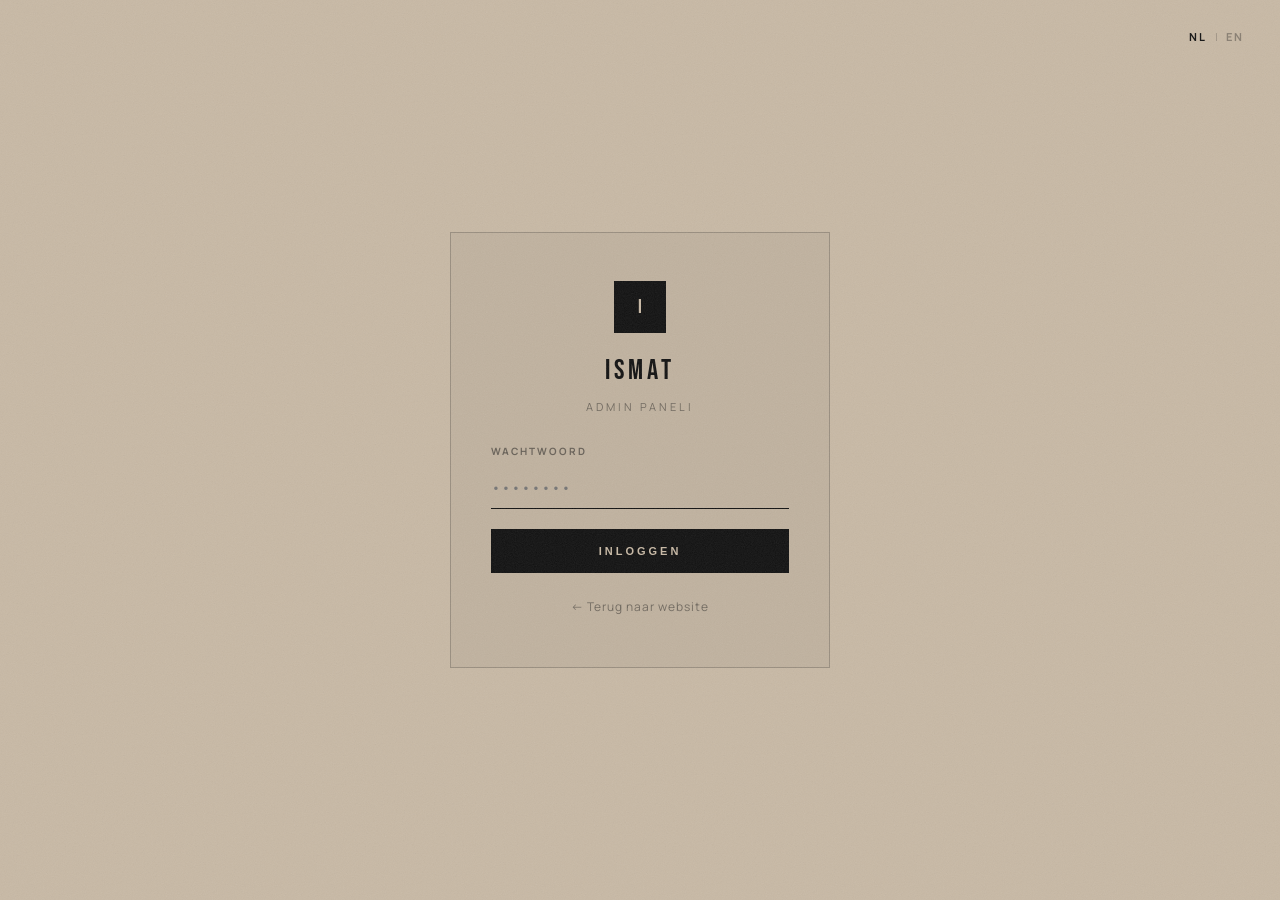
==== commit b6284fa4: "feat(ismat): fill all placeholders with Barbershop ISMAT details - Replace [BERBER_ADI] → ISMAT acro" ====
--- a/admin.html
+++ b/admin.html
@@ -3,7 +3,7 @@
 <head>
   <meta charset="UTF-8">
   <meta name="viewport" content="width=device-width, initial-scale=1.0">
-  <title>Admin — [BERBER_ADI] Barbershop</title>
+  <title>Admin — ISMAT Barbershop</title>
   <link rel="stylesheet" href="style.css">
 </head>
 <body class="t-body a-body">
@@ -16,8 +16,8 @@
       <button class="lang-btn" data-lang="en">EN</button>
     </div>
     <div class="a-login-card">
-      <div class="a-login-logo">[L]</div>
-      <div class="a-login-brand">[BERBER_ADI]</div>
+      <div class="a-login-logo">I</div>
+      <div class="a-login-brand">ISMAT</div>
       <p class="a-login-sub" data-en="Admin Panel">Admin Paneli</p>
       <div class="a-login-error" id="login-error" data-en="Incorrect password">Onjuist wachtwoord</div>
       <form id="login-form" class="a-login-form">
@@ -39,9 +39,9 @@
     <!-- SIDEBAR -->
     <aside class="a-sidebar">
       <div class="a-sidebar-logo">
-        <div class="a-sidebar-icon">[L]</div>
+        <div class="a-sidebar-icon">I</div>
         <div>
-          <div class="a-sidebar-brand">[BERBER_ADI]</div>
+          <div class="a-sidebar-brand">ISMAT</div>
           <div class="a-sidebar-role">Admin</div>
         </div>
       </div>
--- a/style.css
+++ b/style.css
@@ -2643,8 +2643,8 @@
 
 /* ---- BOOKING SERVICE LIST ---- */
 .booking-grid {
-  display: flex;
-  flex-direction: column;
+  display: grid;
+  grid-template-columns: repeat(2, 1fr);
   gap: 8px;
 }
 
@@ -3328,3 +3328,19 @@
   .booking-row { grid-template-columns: 1fr; }
   .admin-filters { flex-wrap: wrap; }
 }
+
+/* Override old dark admin styles for new beige admin */
+.a-body .booking-row {
+  background: rgba(17,17,17,0.03);
+  border: 1px solid rgba(17,17,17,0.12);
+  color: #111;
+  transition: background 0.15s;
+}
+
+.a-body .booking-row:hover { background: rgba(17,17,17,0.07); border-color: rgba(17,17,17,0.2); }
+.a-body .booking-row-name { color: #111; font-weight: 700; }
+.a-body .booking-row-phone { color: rgba(17,17,17,0.5); }
+.a-body .booking-row-service { color: #111; }
+.a-body .booking-row-price { color: rgba(17,17,17,0.55); font-weight: 400; }
+.a-body .booking-row-datetime { color: #111; }
+.a-body .booking-row-time { color: rgba(17,17,17,0.5); }
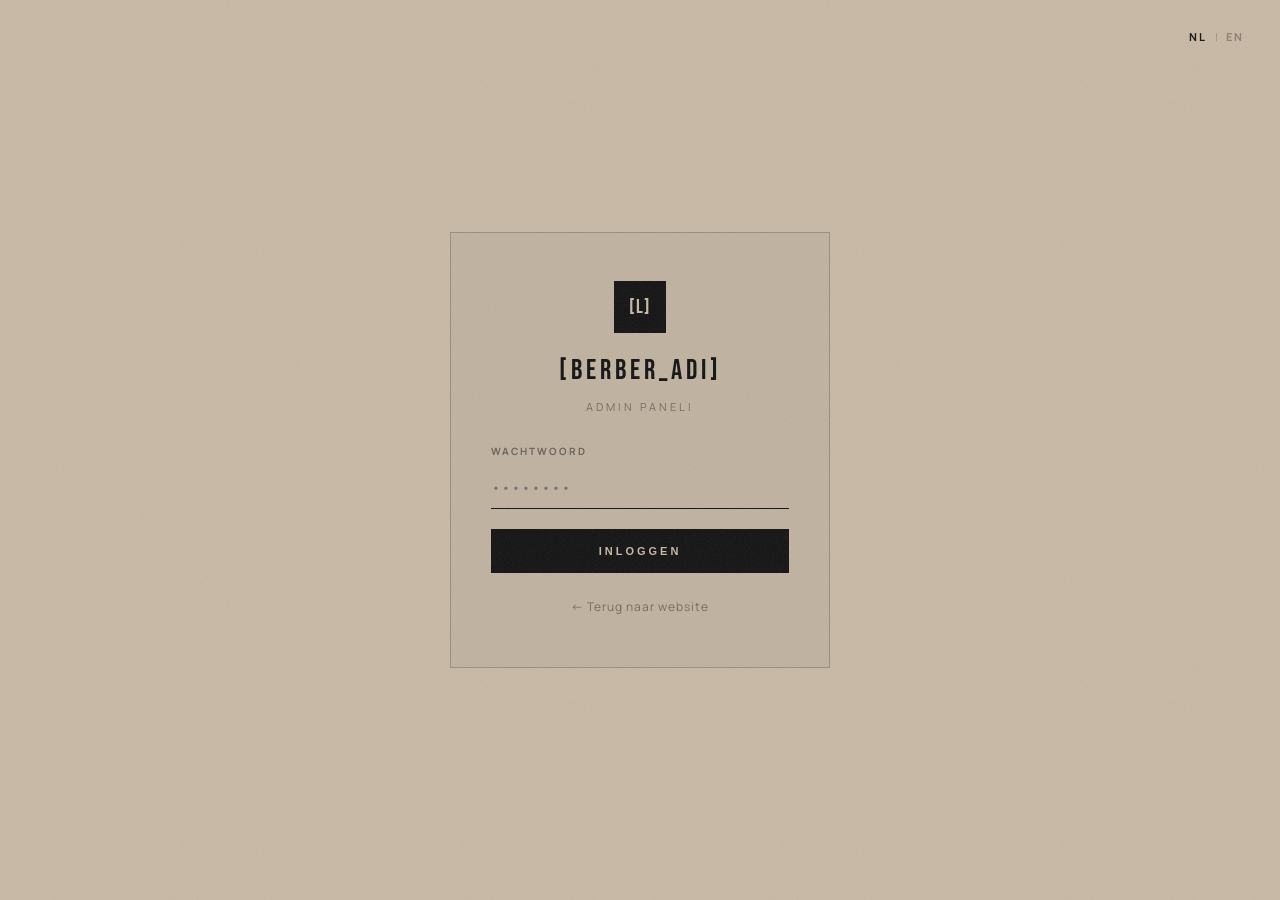
==== commit 047ed2bb: "Revert "feat(ismat): fill all placeholders with Barbershop ISMAT details" This reverts commit b6284f" ====
--- a/admin.html
+++ b/admin.html
@@ -3,7 +3,7 @@
 <head>
   <meta charset="UTF-8">
   <meta name="viewport" content="width=device-width, initial-scale=1.0">
-  <title>Admin — ISMAT Barbershop</title>
+  <title>Admin — [BERBER_ADI] Barbershop</title>
   <link rel="stylesheet" href="style.css">
 </head>
 <body class="t-body a-body">
@@ -16,8 +16,8 @@
       <button class="lang-btn" data-lang="en">EN</button>
     </div>
     <div class="a-login-card">
-      <div class="a-login-logo">I</div>
-      <div class="a-login-brand">ISMAT</div>
+      <div class="a-login-logo">[L]</div>
+      <div class="a-login-brand">[BERBER_ADI]</div>
       <p class="a-login-sub" data-en="Admin Panel">Admin Paneli</p>
       <div class="a-login-error" id="login-error" data-en="Incorrect password">Onjuist wachtwoord</div>
       <form id="login-form" class="a-login-form">
@@ -39,9 +39,9 @@
     <!-- SIDEBAR -->
     <aside class="a-sidebar">
       <div class="a-sidebar-logo">
-        <div class="a-sidebar-icon">I</div>
+        <div class="a-sidebar-icon">[L]</div>
         <div>
-          <div class="a-sidebar-brand">ISMAT</div>
+          <div class="a-sidebar-brand">[BERBER_ADI]</div>
           <div class="a-sidebar-role">Admin</div>
         </div>
       </div>
